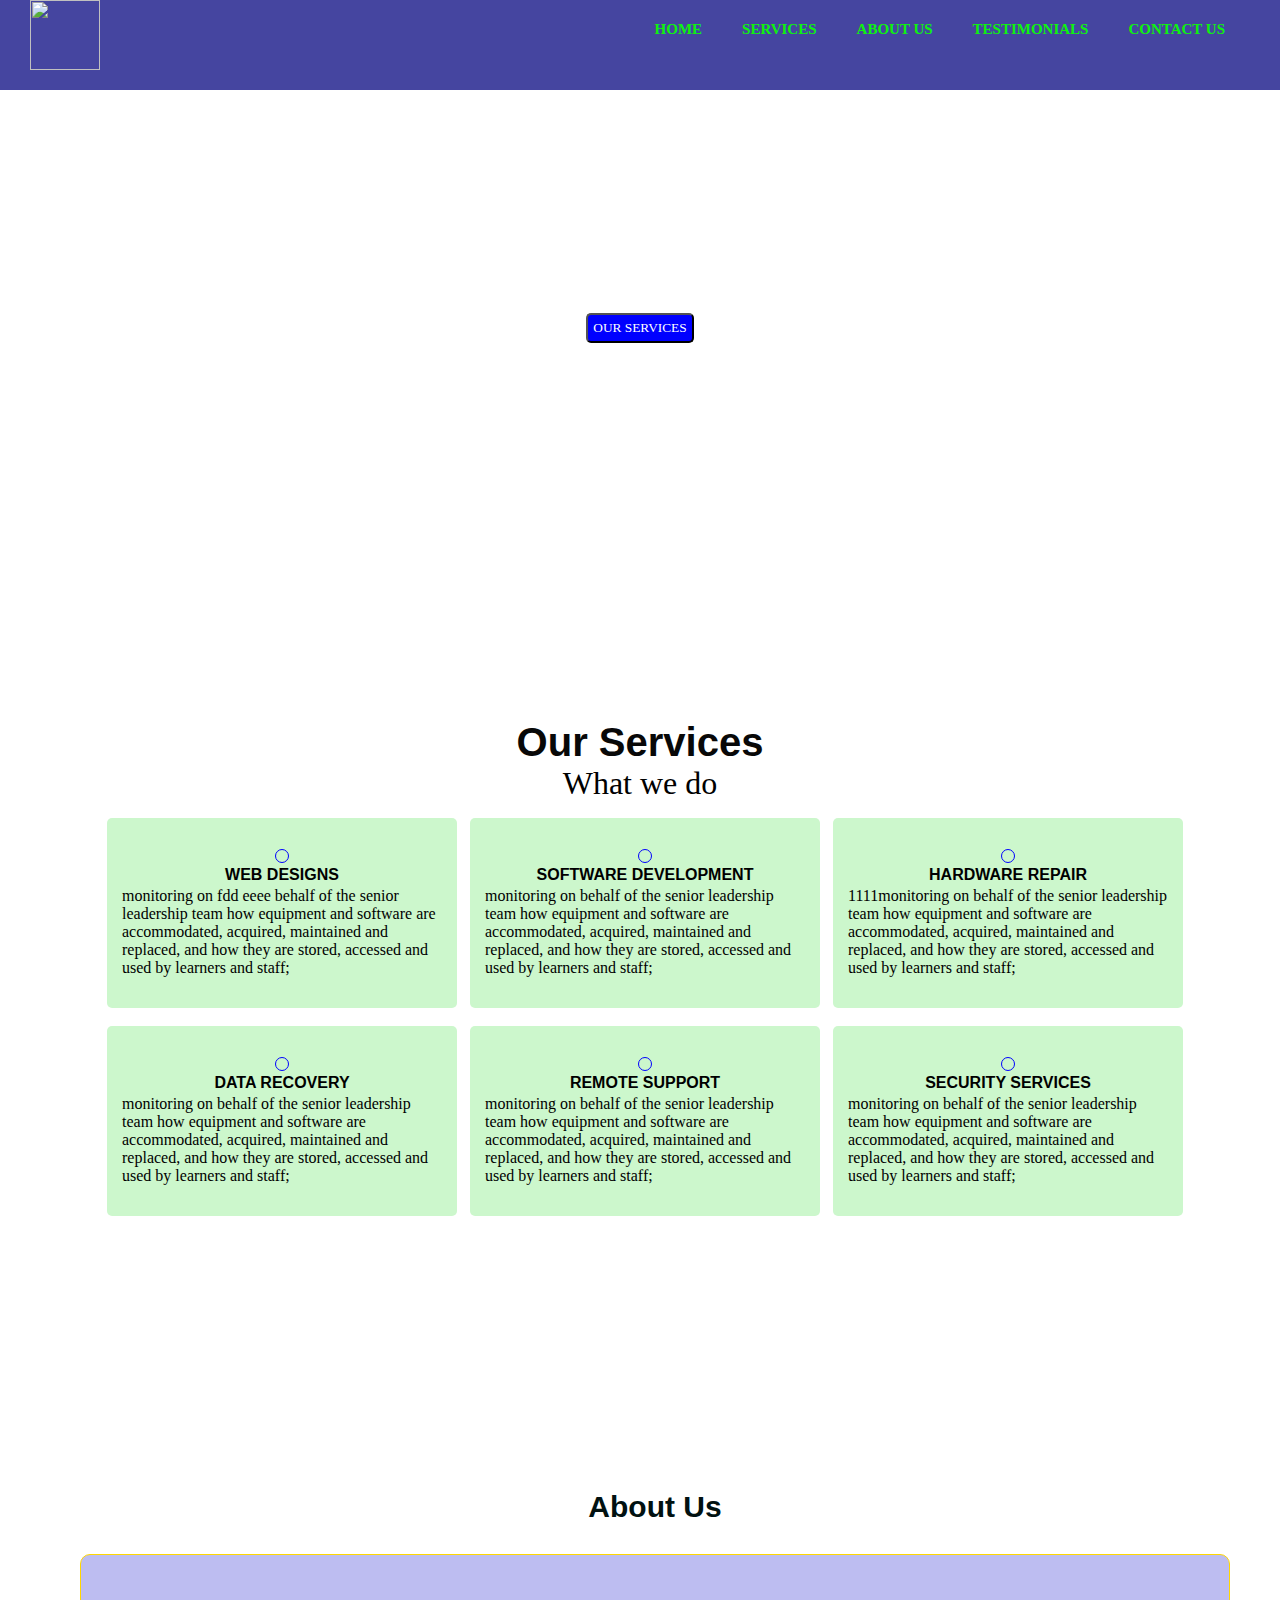
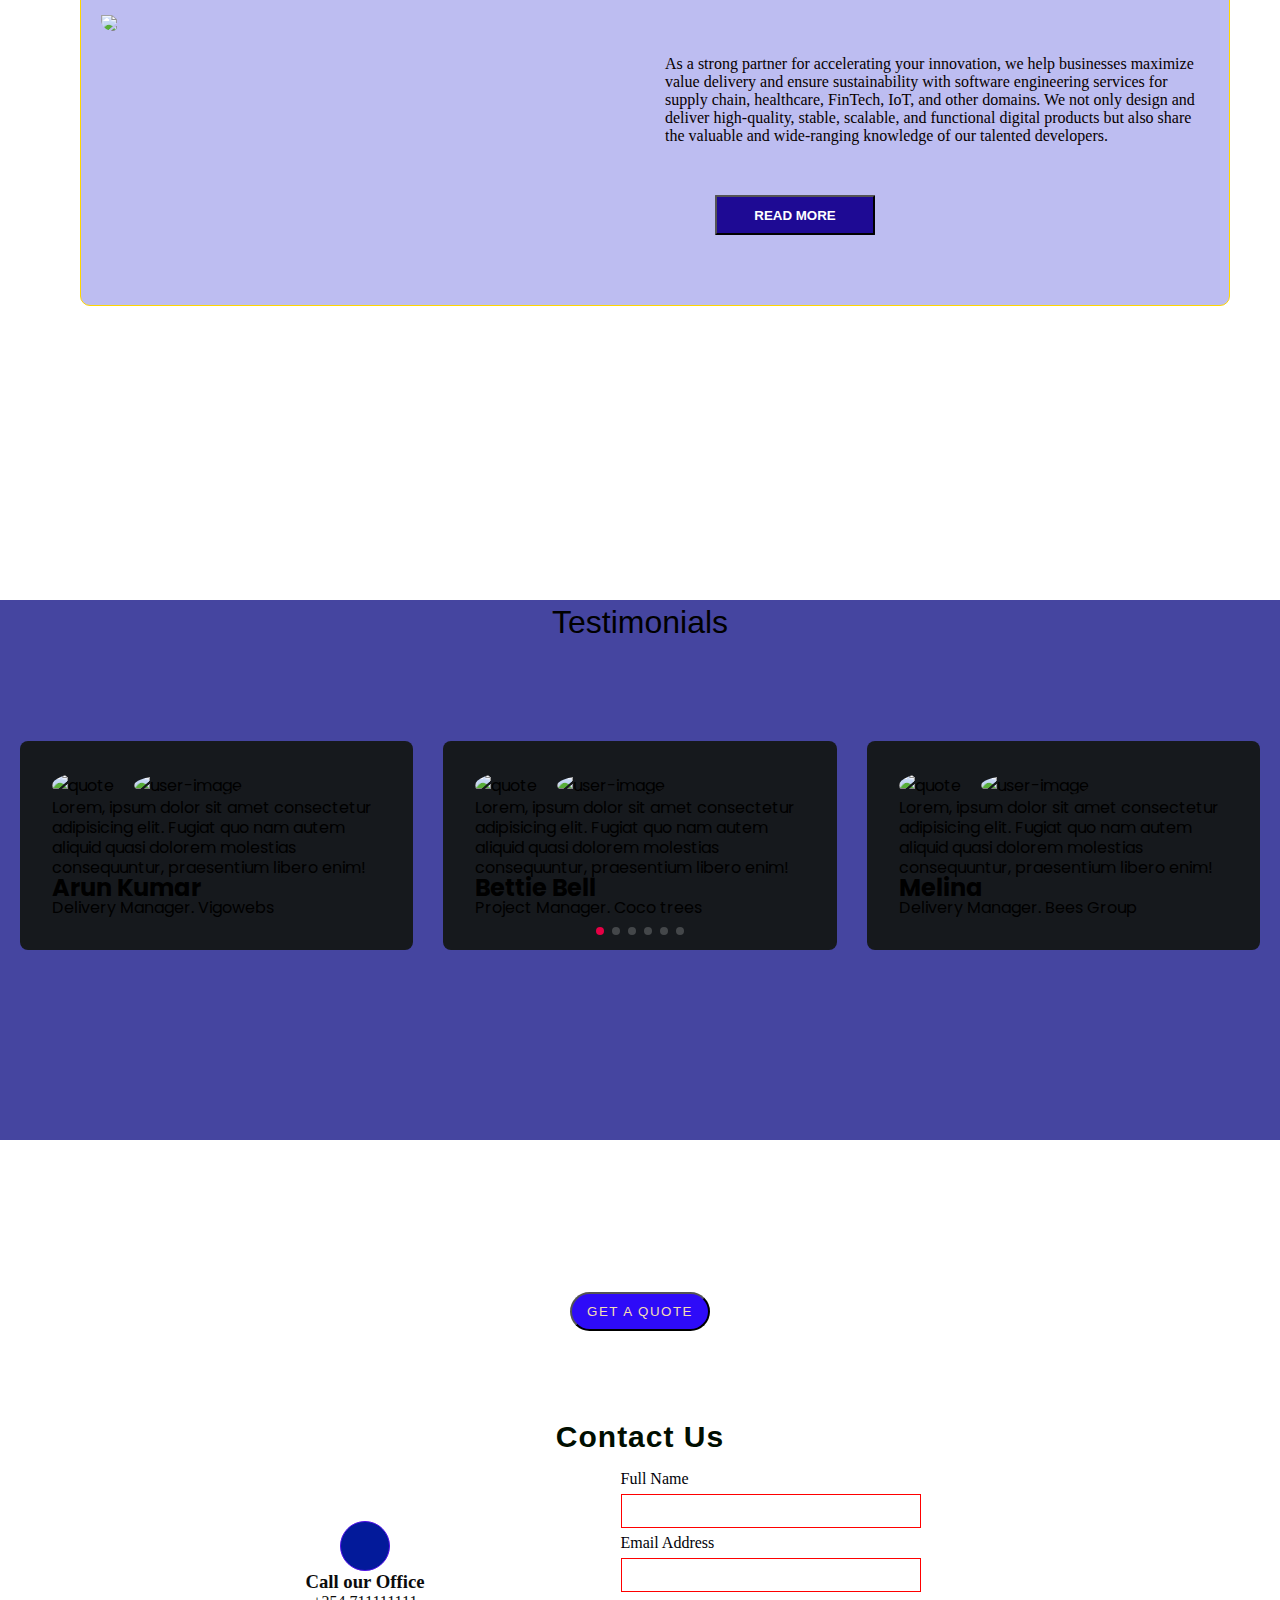
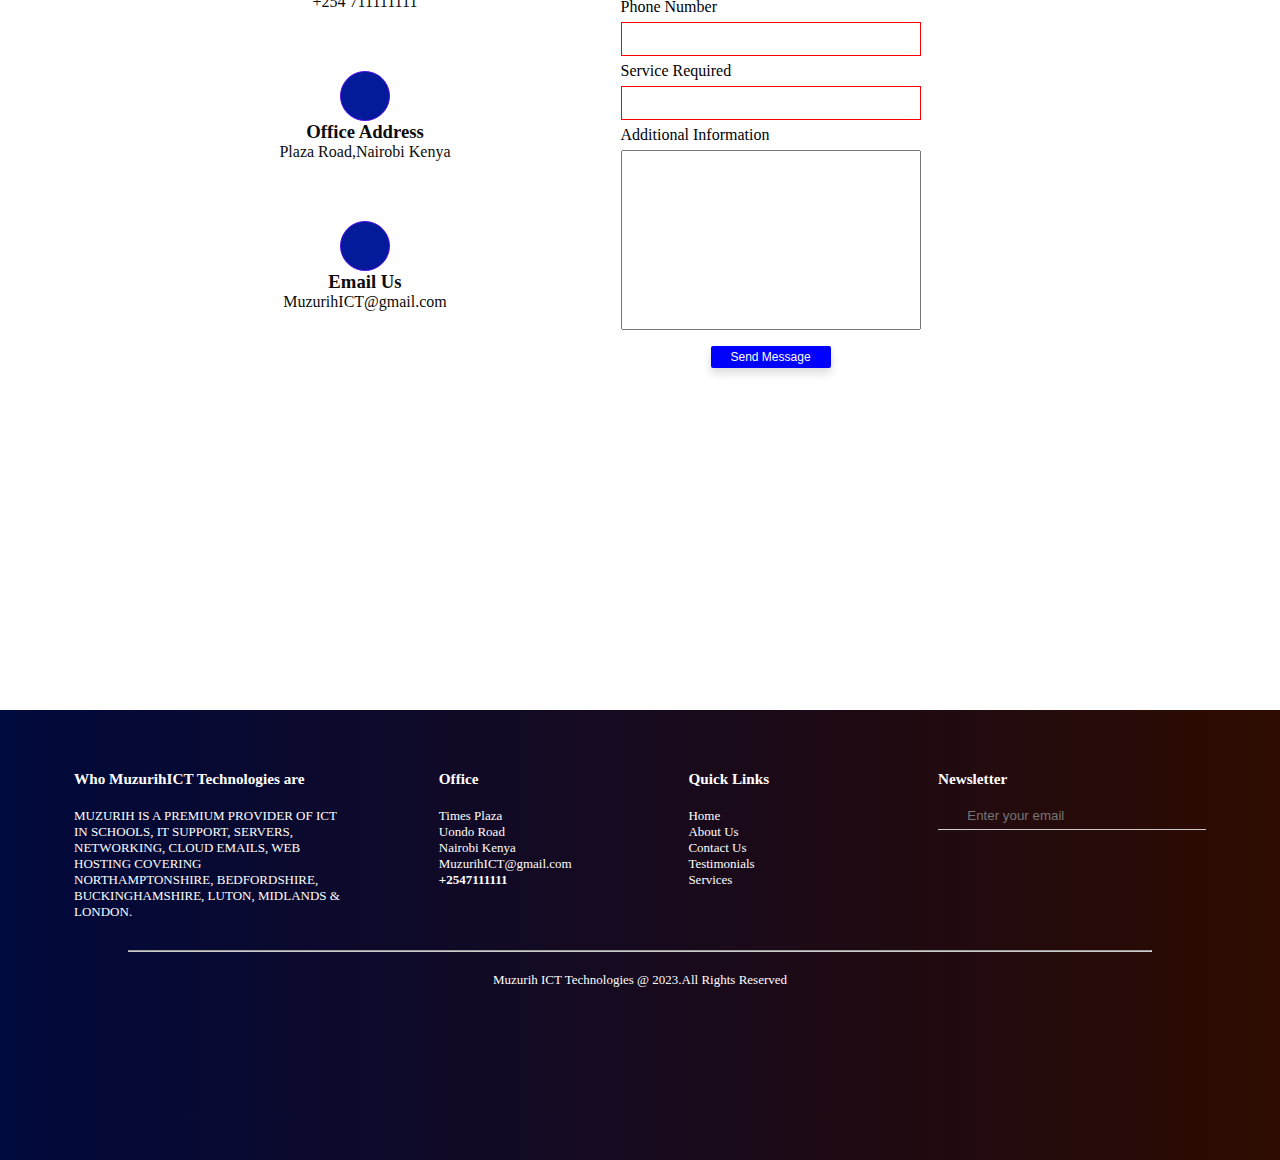
==== index.html @ 3da21f43 "This is my first commit" ====
<!DOCTYPE HTML>
<html>
<head>
    <meta charset="utf-8">
    <title>Muzurih ICT TECHNOLOGIES</title>
    <meta name="viewport" content="width=device-width, initial-scale=1">
    
<!------------Swiper CSS-->
<link
  rel="stylesheet"
  href="https://cdn.jsdelivr.net/npm/swiper@11/swiper-bundle.min.css"
/>
 <!------------Google fonts-->
 <script src="https://kit.fontawesome.com/2f65457cff.js" crossorigin="anonymous"></script>

 <!-------------Main CSS---->
<link rel="stylesheet" href="style.css" />
</head>
<body>
<header>
  <div class="nav">
<div class="logo"  id="#">
  <a href="#" class ="logo"> 
    <img src="Images/logo1.png">
  </a>
</div>
  <div class="menu-bar">
<ul class="menu-items">
<li><a href="#home">HOME</a></li>
<li><a href="#services">SERVICES</a></li>
<li><a href="#about">ABOUT US</a></li>
<li><a href="#testimonials">TESTIMONIALS</a></li>
<li><a href="#contact">CONTACT US</a></li>

</ul>
</div>
</div>
<div class="introduction">
  <h1>Muzurih <span>ICT TECHNOLOGIES</span></h1>
  <p class="intro-details">Get Solutions to all your ICT problems</p>
<a href="#" >
<button class="">OUR SERVICES</button>
</a>
</div>
</header>
<!------------Services section---------->
<section class="Our-services">
<div class="services-header">
  <h1>Our Services</h1>
  <p class="service-heading">What we do</p>
</div>
<div class="services-container">
<div class="services-card">
 <i class="fa fa-desktop"></i>
  <h2>WEB DESIGNS</h2>
   <p class="services-details"> monitoring on fdd eeee behalf of the senior leadership team how equipment and software are accommodated, acquired, maintained and replaced, and how they are stored, accessed and used by learners and staff; </p>
</div>
<div class="services-card">
  <i class="fa fa-desktop"></i>
    <h2>SOFTWARE  DEVELOPMENT</h2>
    <p class="services-details"> monitoring on behalf of the senior leadership team how equipment and software are accommodated, acquired, maintained and replaced, and how they are stored, accessed and used by learners and staff; </p>
    </div>
    <div class="services-card">
      <i class="fa fa-desktop"></i>
        <h2>HARDWARE REPAIR</h2>
        <p class="services-details"> 1111monitoring on behalf of the senior leadership team how equipment and software are accommodated, acquired, maintained and replaced, and how they are stored, accessed and used by learners and staff; </p>
        </div>
        <div class="services-card">
          <i class="fa fa-desktop"></i>
            <h2>DATA RECOVERY</h2>
            <p class="services-details"> monitoring on behalf of the senior leadership team how equipment and software are accommodated, acquired, maintained and replaced, and how they are stored, accessed and used by learners and staff; </p>
            </div>
            <div class="services-card">
              <i class="fa fa-desktop"></i>
                <h2>REMOTE SUPPORT</h2>
                <p class="services-details"> monitoring on behalf of the senior leadership team how equipment and software are accommodated, acquired, maintained and replaced, and how they are stored, accessed and used by learners and staff; </p>
                </div>
                <div class="services-card">
                  <i class="fa fa-desktop"></i>
                    <h2>SECURITY SERVICES </h2>
                    <p class="services-details"> monitoring on behalf of the senior leadership team how equipment and software are accommodated, acquired, maintained and replaced, and how they are stored, accessed and used by learners and staff; </p>
                    </div>

</div>
</section>
<!-----------About-------->
<section class="About-us section">
<h1> About Us </h1>
<div class="About-details">
<div class="left-side">
<div class="about-us image">
<img class="about-img" src="Images/ict.jpg">
</div>
</div>
<div class="right-side">
<div class="about-description">
<p class="About-information details">
  As a strong partner for accelerating your innovation, we help businesses maximize value delivery and ensure sustainability with software engineering services for supply chain, healthcare, FinTech, IoT, and other domains. We not only design and deliver high-quality, stable, scalable, and functional digital products but also share the valuable and wide-ranging knowledge of our talented developers.
 
  </p>
</div>
<button type="button" class="about-button">READ MORE</button>
</div>
</div>
</section>
<!-----------Testimonies-------->
<section id="testimonials" class="testimonials">
  <div class="testimonials-header">Testimonials
  <div class="border"></div>
</div>
<div class=" testimonial-container">
  <div class="swiper mySwiper">
    <div class="swiper-wrapper">
      <div class="swiper-slide">
        <div class="testimonial-content">
          <div>
            <img src="./asset/image/quote.png" alt="quote">
            <img src="https://randomuser.me/api/portraits/men/1.jpg" alt="user-image">
          
          <div class="testimonial-text">
            <p>Lorem, ipsum dolor sit amet consectetur adipisicing elit. Fugiat quo nam autem aliquid quasi dolorem molestias consequuntur, praesentium libero enim!</p>
            <h2>Arun Kumar</h2>
            <p>Delivery Manager. Vigowebs</p>
          </div>
        </div>
      </div>
      </div>
      <div class="swiper-slide">
        <div class="testimonial-content">
          <div>
            <img src="./asset/image/quote.png" alt="quote">
            <img src="https://randomuser.me/api/portraits/women/46.jpg" alt="user-image">
          
          <div class="testimonial-text">
            <p>Lorem, ipsum dolor sit amet consectetur adipisicing elit. Fugiat quo nam autem aliquid quasi dolorem molestias consequuntur, praesentium libero enim!</p>
            <h2>Bettie Bell</h2>
            <p>Project Manager. Coco trees</p>
          </div>
        </div>
      </div>
      </div>
      <div class="swiper-slide">
        <div class="testimonial-content">
          <div>
            <img src="./asset/image/quote.png" alt="quote">
            <img src="https://randomuser.me/api/portraits/women/33.jpg" alt="user-image">
          
          <div class="testimonial-text">
            <p>Lorem, ipsum dolor sit amet consectetur adipisicing elit. Fugiat quo nam autem aliquid quasi dolorem molestias consequuntur, praesentium libero enim!</p>
            <h2>Melina</h2>
            <p>Delivery Manager. Bees Group</p>
          </div>
        </div>
      </div>
      </div>
      <div class="swiper-slide">
        <div class="testimonial-content">
          <div>
            <img src="./asset/image/quote.png" alt="quote">
            <img src="https://randomuser.me/api/portraits/men/40.jpg" alt="user-image">
          
          <div class="testimonial-text">
            <p>Lorem, ipsum dolor sit amet consectetur adipisicing elit. Fugiat quo nam autem aliquid quasi dolorem molestias consequuntur, praesentium libero enim!</p>
            <h2>Bobby Jack</h2>
            <p>Project Associate. Bobs workshop</p>
          </div>
        </div>
      </div>
      </div>
      <div class="swiper-slide">
        <div class="testimonial-content">
          <div>
            <img src="./asset/image/quote.png" alt="quote">
            <img src="https://randomuser.me/api/portraits/men/15.jpg" alt="user-image">
          
          <div class="testimonial-text">
            <p>Lorem, ipsum dolor sit amet consectetur adipisicing elit. Fugiat quo nam autem aliquid quasi dolorem molestias consequuntur, praesentium libero enim!</p>
            <h2>Gerald Grey</h2>
            <p>Delivery Manager. Witcher Associates</p>
          </div>
        </div>
      </div>
      </div>
      <div class="swiper-slide">
        <div class="testimonial-content">
          <div>
            <img src="./asset/image/quote.png" alt="quote">
            <img src="https://randomuser.me/api/portraits/men/30.jpg" alt="user-image">
          <div class="testimonial-text">
            <p>Lorem, ipsum dolor sit amet consectetur adipisicing elit. Fugiat quo nam autem aliquid quasi dolorem molestias consequuntur, praesentium libero enim!</p>
            <h2>Oliver Twist</h2>
            <p>Delivery Manager. Snowhills Arena</p>
          </div>
        </div>
      </div>
    </div>
  </div>
  <div class="swiper-pagination"></div>
</div>
</section>

<!------Article section-------->
<article>
<div class="article-wrapper">
<h4>We are here at your service</h4>
<h1>Information Security & Compliance</h1>
<p>Quality Web Services At Affordable Prices
With our affordable Website Design packages, you'll always have peace of mind due to our efficient services. </p>
 <button class="btn">GET A QUOTE</button>
</div>
</article>
<!------CONTACT US PAGE-------->
<section  class="Contact-us">
<div class="content">
<h2>Contact Us </h2>
</div>
<div class="Contact-container">
<div class="contact-leftside">
<div class="box">
<div class="icon"><i class="fa-solid fa-phone"></i></div>
<div class="icon-text">
  <h3>Call our Office</h3>
  <p>+254 711111111</p>
</div>
</div>
<div class="box">
  <div class="icon"><i class="fa fa-map-marker" aria-hidden="true"></i></div>
  <div class="icon-text">
    <h3>Office Address</h3>
    <p>Plaza Road,Nairobi Kenya</p>
  </div>
  </div>

  <div class="box">
    <div class="icon"><i class="fa-solid fa-envelope"></i></div>
    <div class="icon-text">
      <h3>Email Us </h3>
      <p>MuzurihICT@gmail.com</p>
    </div>
    </div>
</div>

    <div class="contact-rightside">
<div class="contactForm">
<form action="#" method="get">
<div class="inputbox">
  <label for="full_name">Full Name</label>
<input type="text" id="full_name" name="full_name" required>
</div>
<div class="inputbox">
  <label for="email">Email Address</label>
  <input type="email" id="user_email"  name="user_email"  required>
  </div>
  <div class="inputbox">
    <label for="phone_number">Phone Number</label>
    <input type="number" id="phone_number" name="phone_number"  required>
    </div>
  <div class="inputbox">
    <label for="subject">Service Required</label>
    <input type="text" id="subject" name="subject" required>
    </div>
    <div class="inputbox">
      <label for="textarea">Additional Information</label>
  <div>
<textarea ></textarea>
</div>
    </div>

    <div class="submit-subtitle">
<button type="submit" class ="my-form__button">Send Message</button>
</div>
</form>
</div>
    </div>
</div>
</section>

<!------------Footer Section-->
<section class="footer">
<div class="row">
<div class="column">
<h3>Who MuzurihICT Technologies are</h3>
<p>MUZURIH IS A PREMIUM PROVIDER OF ICT IN SCHOOLS, IT SUPPORT, SERVERS, NETWORKING, CLOUD EMAILS, WEB HOSTING COVERING NORTHAMPTONSHIRE, BEDFORDSHIRE, BUCKINGHAMSHIRE, LUTON, MIDLANDS & LONDON.</p>
</div>
<div class="column">
<h3>Office</h3>
<p>Times Plaza</p>
<p>Uondo Road</p>
<p>Nairobi Kenya</p>  
<p class="email-id">MuzurihICT@gmail.com</p> 
<h4>+2547111111</h4>
</div>
<div class="column">
<h3>Quick Links</h3>
<ul class="footer_links">
<li><a href="">Home</a></li>
<li><a href="">About Us</a></li>
<li><a href="">Contact Us</a></li>
<li><a href="">Testimonials</a></li>
<li><a href="">Services</a></li>
</ul>
</div>
<div class="column">
<h3>Newsletter</h3>

<form class="form-action"  >
  <i class="fa-solid fa-envelope"></i>
  <input type="email" name="email" placeholder="Enter your email">
<button type="submit"><i class="fa fa-long-arrow-right" aria-hidden="true"></i></button>
</form>
<div class="social-icons">
  <i class="fa fa-facebook" aria-hidden="true"></i>
  <i class="fa fa-instagram" aria-hidden="true"></i>
  <i class="fa fa-whatsapp" aria-hidden="true"></i>
  <i class="fa fa-twitter" aria-hidden="true"></i>
</div>
</div>
</div>
<hr>
<p class="copyright">Muzurih ICT Technologies @ 2023.All Rights Reserved</p>
</section>
</div>
 

    <!--------------Swiper JS-->
    <script src="https://cdn.jsdelivr.net/npm/swiper@11/swiper-bundle.min.js"></script>
    
    <!-------------Main Js---->
    <script src="main.js"></script>
</body>
</html>
---- style.css ----
@import url('https://fonts.googleapis.com/css2?family=Poppins:wght@400;500;600&display=swap');

:root{
  --background-color: white;
}
*{
    margin: 0;
    padding: 0;
    box-sizing: border-box;
    list-style: none;
    text-decoration: none;
}
html{
  scroll-behavior: smooth;
}
.nav{
display:flex;
flex-direction:row;
justify-content: space-between;
width: 100%;
height: 10vh;
transition: 0.5s ease;
background-color: #4545a0;
position: fixed;
}
header{
  background-image: url(Images/peakpx.jpg);
  background-size: cover;
  background-position: center;
  height: 80vh;
  width: 100%;
}

.logo img{
    height: 70px;
    width: 70px;
    margin-left: 30px;
    font-size: larger;
    cursor: pointer;
}
.nav .menu-bar .menu-items{
display: flex;
flex-direction: row;
justify-content: center;
align-items: center;
gap: 10px;
padding-right: 40px;
width: 100%;
  
}
.nav .menu-bar .menu-items li{
  margin: 20px 15px;
}
.nav .menu-bar .menu-items li a{
  color: rgb(14, 243, 14);
  font-size: 15px;
  font-weight: bold;
}
.nav .menu-bar .menu-items li a:hover{
  color: rgb(48, 2, 255);
  width: 100%;
  transition: 0.3s;
}
ul li ul.dropdown li{
  display: block;
   background-color: #0400fa;
   background: transparent;
   transform: 0.5s ease;
}
.introduction{
   display: flex;
   flex-direction:column;
   align-content: center;
   justify-content: center;
   padding-top: 200px;
   color: white;
   text-align: center;
   letter-spacing: 1px;  
}
.introduction h1{
font-size: 3rem;
}
.introduction p{
padding: 20px;
}
.introduction button{
  padding: 5px;
  border-radius: 5px;
  color: rgb(255, 255, 255);
  background-color: blue;
  font-family: 'Times New Roman', Times, serif;
}


/*-------SERVICES-----*/
.Our-services{
height: 80vh; 
width: 100%; 
padding: 0;
margin: 0;
background-color:var(--background-color);
}
.services-header{
  display: flex;
  flex-direction: column;
  justify-content: center;
  align-items: center;
  }
.Our-services h1{
  color: rgb(8, 8, 8);
  font-size:2.5rem;
  font-family: 'Franklin Gothic Medium', 'Arial Narrow', Arial, sans-serif;
}
.service-heading{
  font-size: 2rem;
  }
.services-container{
display: grid;
height: 100vh;
width: 100vw;
grid-template-rows: repeat(2, 200px);
grid-template-columns: repeat(3, minmax(150px, 360px));
column-gap: 3px;
row-gap:8px;
padding: 6px;
justify-content: center;
}
.services-card {
display: flex;
flex-direction: column;
justify-content: center;
align-items: center;
height: 190px;
width: 350px;
margin: 10px;
padding: 15px;
border-radius: 5px;
background-color: rgb(204, 247, 204);
transition: all ease 1s;
}
.services-card h2{
    padding: 3px;
    font-size: 16px;
    font-family: Arial, Helvetica, sans-serif; 
}
.services-card:hover{
  border: 1px solid rgb(252, 255, 252);
  box-shadow: 1px 1px 4px;
  background: linear-gradient(to right , blue, orange);
  transform: translateY(-6px);

}
.services-card i {
  color: #031A9A;
  border: 1px solid blue;
  border-radius: 50px;
  padding: 6px;
}
/*------------------------------ABOUT US----------------*/
.About-us{
  margin: 20px;
  padding-left: 30px;
  color: rgb(1, 17, 17);
  height: 80vh;
  }
  .About-us h1{
padding-bottom: 30px;
font-family: 'Franklin Gothic Medium', 'Arial Narrow', Arial, sans-serif;
  }


.About-details{
  border: 1px solid gold;
  border-radius: 10px;
  padding: 20px;
  background-color:rgb(189, 189, 241) ;
animation: fadeInUp;
animation-duration: 1s;
animation-delay: 0s;
}
@keyframes fadeInUp {
  from {
    opacity:0;
    transform:translateY(20%);
  }
   to {
    opacity: 1;
    transform:translateY(0);
   }
}
.About-us h1{
 text-align: center;
 font-size: 30px;
 padding-top: 30px;
}
.About-details{
    display: grid;
    grid-template-columns: 1fr 1fr;
    column-gap: 20px;
    margin-left: 30px;
    margin-right: 30px;
}
.About-information {
margin-top: 80px;
color: rgb(7, 0, 0);

}

.about-img{
    padding-top: 40px;
    border-radius: 20px 20px 30px 80px;
    width: 500px;
}
.about-button{
    margin: 50px;
    font-weight: bold;
    height: 40px;
    width: 160px;
    color: white;
    background-color: rgb(30, 10, 148);
    border-radius: 1px;
    outline: none;
}
.about-button:hover{
    background-color: rgb(8, 8, 8);
    cursor: pointer;
    transition-delay: 0s;  
    transition-duration: 1s;
}
.button:focus{
    background-color: aliceblue;
    outline-color: transparent;
    outline-style:solid;
    box-shadow: 0 0 0 4px #5a01a7;
}
/*-------TESTIMONIALS--------*/
.testimonials{
background-color: rgb(248, 248, 158);
height:100vh;
font-family: "Poppins" , sans-serif;
}

.client-intro{
display: flex;
flex-direction: row;
font-weight: bold;
align-items: center;
justify-content: center;
color: rgb(1, 7, 7);
margin-left: 50px;
padding-top: 50px;
}

/*---------------------Testonial section---------*/
.testimonials{
width: 100%;
height: 60vh;
background-color: #4545a0;
}
.testimonials-header{
  display: flex;
  align-items: center;
  justify-content: center;
  padding: 4px;
  font-size: 2rem;
  font-family: 'Franklin Gothic Medium', 'Arial Narrow', Arial, sans-serif;
}
.border{

}


.testimonial-container {
  display: flex;
  padding-left: 1.25rem;
  padding-right: 1.25rem;
  padding-top: 6rem;
  padding-bottom: 6rem;
  flex-wrap: wrap;
  border-top-width: 2px;
  border-color: #16191d;
}
.swiper {
  width: 100%;
  height: 100%;
}
.swiper-slide {
  display: flex;
  justify-content: center;
  align-items: center;
}
.testimonial-content {
  display: flex;
  padding: 2rem;
  flex-direction: column;
  border-radius: 0.5rem;
  background: #16191d;
}
.swiper-slide img {
  margin-right: 1rem;
  border-radius: 50%;
  width: 2.5rem;
}
.testimonial-text {
  flex-grow: 1;
  font-size: 1rem;
  line-height: 1.25rem;
}
.swiper .swiper-pagination .swiper-pagination-bullet {
  background-color: #fff;
}
.swiper .swiper-pagination .swiper-pagination-bullet-active {
  background-color: #e60045;
}


/*---------------------Article---------*/
.article-wrapper{
height: 30vh;
width: 100%;
background-image: url(Images/img1.jpg);
background-size: cover;
display: flex;
flex-direction: column;
justify-content: center;
align-items: center;
color: white;
}
.article-wrapper .btn{
  background-color: #2e0bf8;
  color: wheat;
  border-radius: 20px;
  width: 140px;
  margin: 10px;
  padding: 10px;
  letter-spacing: 1.5px;
}
.article-wrapper .btn:hover{
  cursor: pointer;
  color: green;
  font-weight: bold;
  background-color: #0d0d0e;
  opacity: 1;
}
/*-----CONTACT US---------------------*/
.Contact-us{
background-image: url(Images/peak8.jpg);
background-attachment: fixed;
background-position:center;
height: 100vh;
width: 100%;
color: #0c0c0c;
}
.content{
  display: flex;
 flex-direction: column;
  align-items: center;
  justify-content: center;
  font-family: 'Trebuchet MS', 'Lucida Sans Unicode', 'Lucida Grande', 'Lucida Sans', Arial, sans-serif;
}
.content h2{
  color: rgb(0, 14, 0);
  margin-top: 10px;
  margin-bottom: 10px;
  font-weight: bold;
  letter-spacing: 1px;
  font-size: 30px;
}
.Contact-container{
  display: flex;
  gap: 50px;
  align-items: center;
  justify-content: center;
}
.contact-leftside{
display: flex;
flex-direction: column;
gap: 20px;


}
.contact-leftside .box {
display: flex;
flex-direction: column;
align-items: center;
justify-content: center;
padding: 20px;
text-align: center;
}
.box .icon-text{
display: flex;
flex-direction: column;
justify-content: center;
align-items: center;

}
.box .icon{
 border: 1px solid rgb(81, 16, 233);
 height: 50px;
 width: 50px;
 padding: 20px;
 border-radius: 50px;
 display: flex;
 align-items: center;
 justify-content: center;
 color: white;
 font-size: 30px;
 background-color: #031A9A;
}

.contact-rightside{
width: 500px;
display: flex;
align-items: center;
justify-content: center;
}
.contactForm form h2{
font-size: 25px;
color: rgb(10, 9, 9);
margin-left: 40px;
}
.contactForm .inputbox{
display: flex;
flex-direction: column;
}
.contactForm .inputbox label{
color: #000107;
padding:6px 0px;
}
.contactForm  .inputbox input{
 padding: 16px;
 width: 300px;
 height: 30px;
}
.contactForm .inputbox textarea{
width:300px;
height: 180px;
color: #0d0d0e;
resize: none;
}

input:invalid
{
border: 1px solid red;
}

.submit-subtitle{
display: flex;
justify-content: center;
align-content: center;

}
.my-form__button {
    background-color:blue;
    color: white;
    border: none;
    display: flex;
    justify-content: center;
    align-items: center;
    margin-top: 12px;
    outline: none;
    font-size: 12px;
    text-decoration: none;
    cursor: pointer;
    font-weight: 200;
    width: 40%;
    padding:4px;
    border-radius: 2px;
    box-shadow: 0 5px 10px rgba(0, 0, 0, .15);
    transition: all .3s ease;
    -webkit-transition: all .3s ease;
}
.my-form__button:hover{
  color: rgb(13, 248, 13);
  background-color:white;
  cursor: pointer;
}
/*-------------footer------------*/
.footer{
background: linear-gradient(to right, #00093c, #2d0b00);
position: absolute;
height: 50vh;
width: 100%;
color: white;
padding: 50px 0 20px;
font-size: 13px;
}
.row{
width: 90%;
margin: auto;
display: flex;
flex-wrap: wrap;
align-items: flex-start;
justify-content: space-between;
}
.column{
flex-basis: 25% ;
padding: 10px;
}
.column:nth-child(2), .column:nth-child(3){
flex-basis: 15%;
}
.column h3{
width: fit-content;
margin-bottom: 20px;
position: relative;
}
.footer_links {
list-style: none;
margin-bottom: 10px;
}
.footer_links li a{
  text-decoration: none;
  color: white;
}
.footer_links li a:hover{
transform:translateY(-20px);
}
.column .form-action{
padding-bottom: 6px;
display: flex;
align-items: center;
justify-content: center;
border-bottom: 1px solid #ccc;
margin-bottom: 50px;
}
 form .fa-solid{
  font-size: 28px;
  margin-right: 5px;
 }
 form input{
  width: 80%;
  background: transparent;
  color: white;
  border: 0;
  outline: none;
 }
 form button{
background: transparent;
border: 0;
outline: none;
cursor: pointer;
 }
 form button .fa{
font-size: 20px;
color: #ccc;
 }
 .social-icons .fa{
width: 40px;
height: 40px;
border-radius: 50px;
text-align: center;
line-height: 40px;
font-size: 20px;
color: #000;
background: #fff;
margin-right: 10px;
cursor: pointer;
 }
 .social-icons .fa:hover{
background-color: green;
animation: slideUp;
animation-duration: 1s;
animation-timing-function: ease-in;

}
  @keyframes slideUp {
    from{
      transform:translateY(0);
    }
    to{
      transform:translateY(-20px);
    }
 }
  hr{
    width: 80%;
    border-bottom: 1px solid #ccc;
    margin: 20px auto;
  }
  .copyright{
    text-align: center;
  }

/*------------RESPONSIVE DESIGN-------*/

 

  @media  (max-width:700px) {

    /*------------Services section----------*

    .nav #logo img {
display: flex;
flex-direction: column;
justify-content: center;
align-items: center;
    }

    .menu-items a{
      display: none;


    }

.services-container {
display: grid;
grid-template-columns: repeat(2 , 1fr);
grid-template-rows: repeat(3 , 1fr);
height: 150vh;


}
.services-card{
    display: flex;
    flex-direction: column;
    justify-content: center;
    align-items: center;
    border:1px solid gray;
    border-radius: 10px;
    }


 /*------------About Us section----------

    .about-img{
      height: 200px;
    }


.about-details{
  display: flex;
  flex-direction: column;
  height: 100vh;
  font-size: 12px;
  padding: 0;
  margin-top: 0;
}

.About-us h1{
  text-align: center;
  font-size: 15px;
  margin-bottom: 2px;
 }
 .about-details .right-side{
  padding: 30px;

}

.button{
 padding: 2px;
  margin: 10px;
  height: 30px;
  font-size: 10px;
  width: 90px;
  color: white;
  background-color: rgb(30, 10, 148);
  border-radius: 15px;
  outline: none;
}

/*--------contact-------*/


}



/*-------------footer----*
.footer{
 display: grid;
  height: 150vh;
}
.column{
  flex-basis: 100%;
}
.column:nth-child(2),.column:nth-child(3) {
  flex-basis: 100%;
}
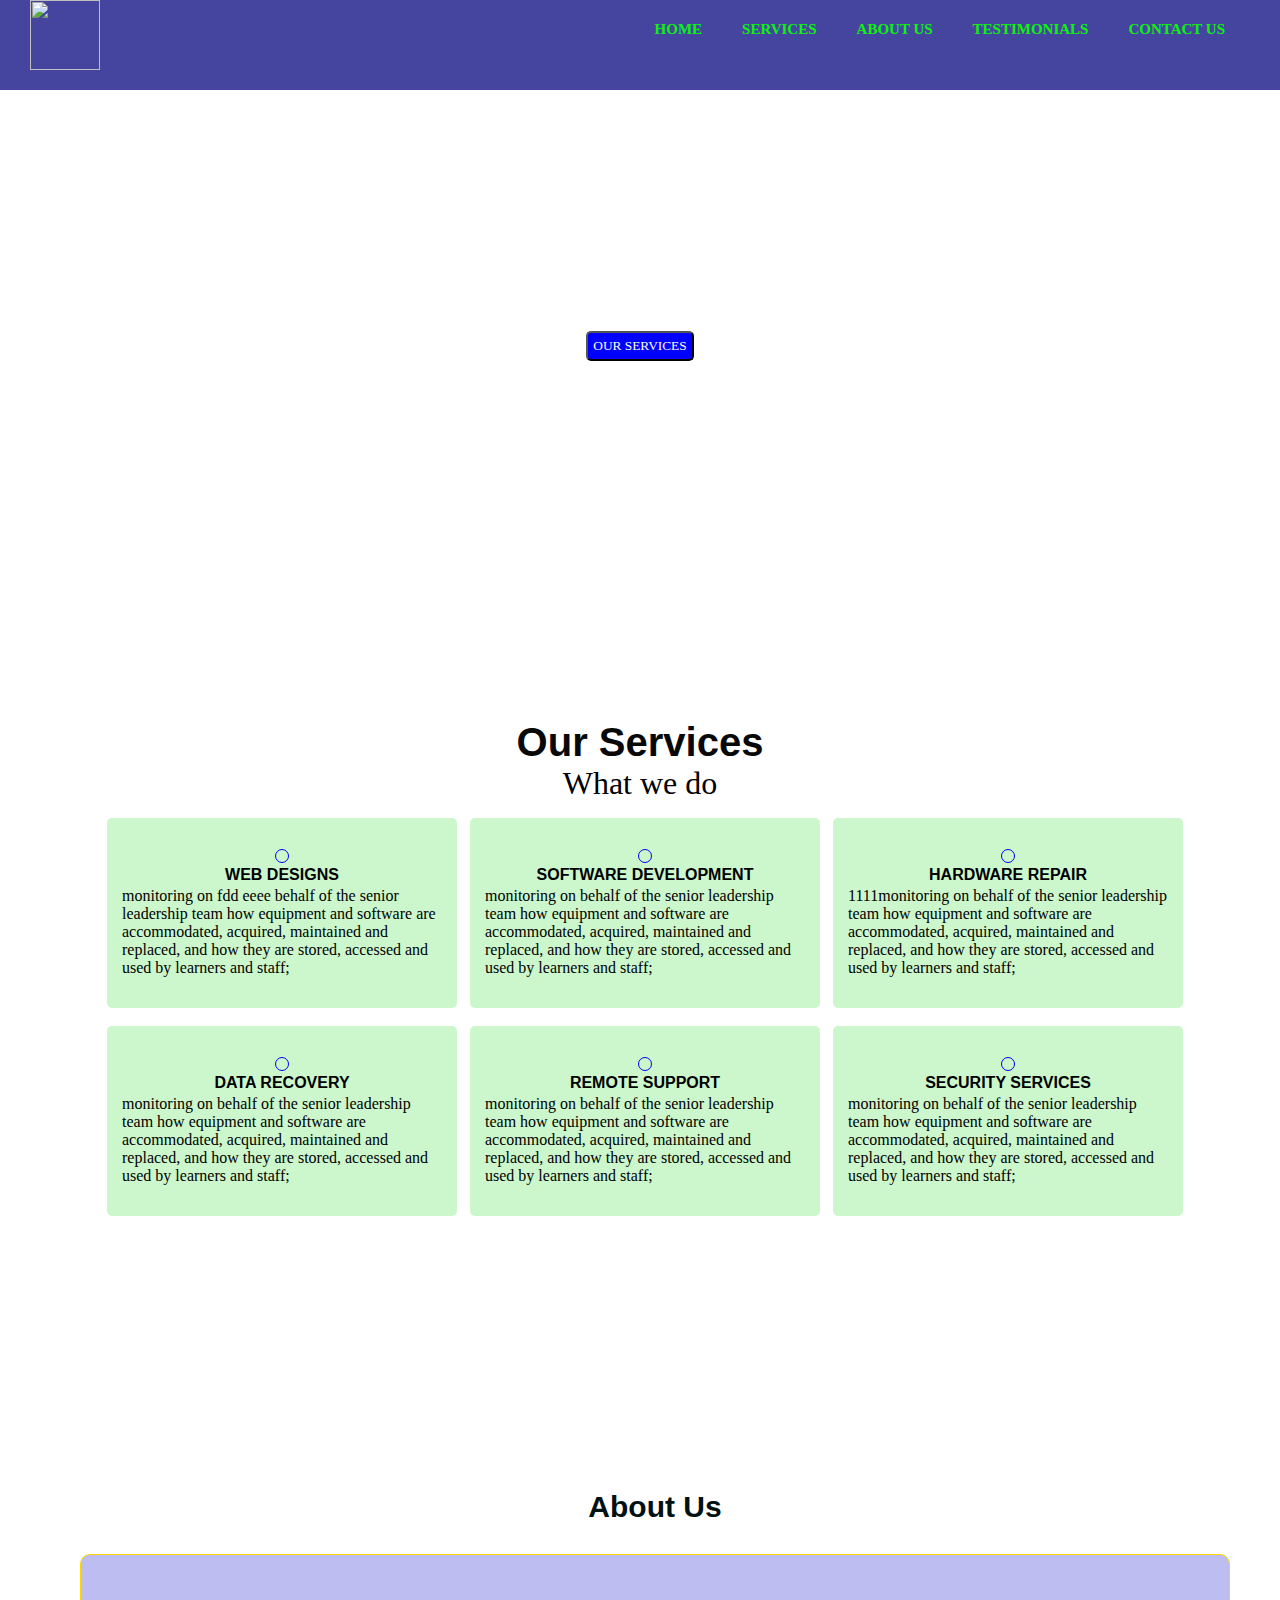
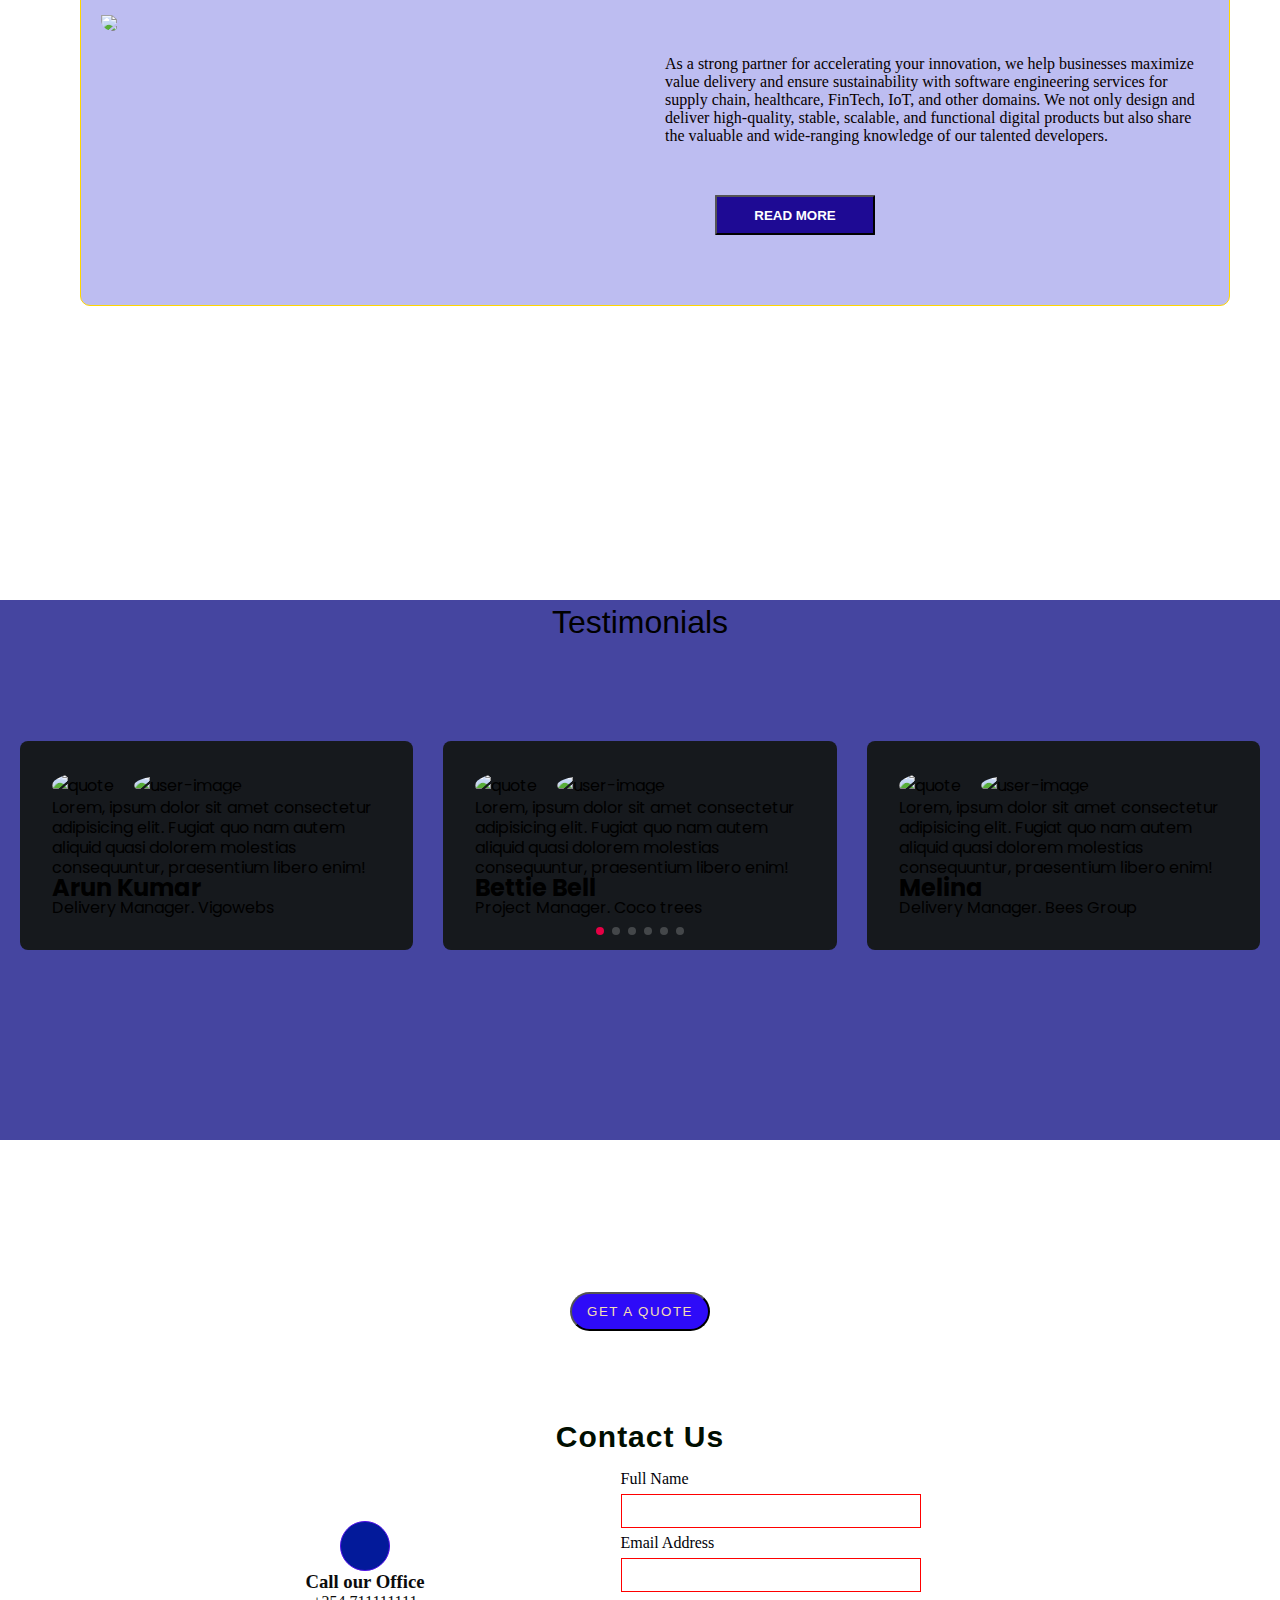
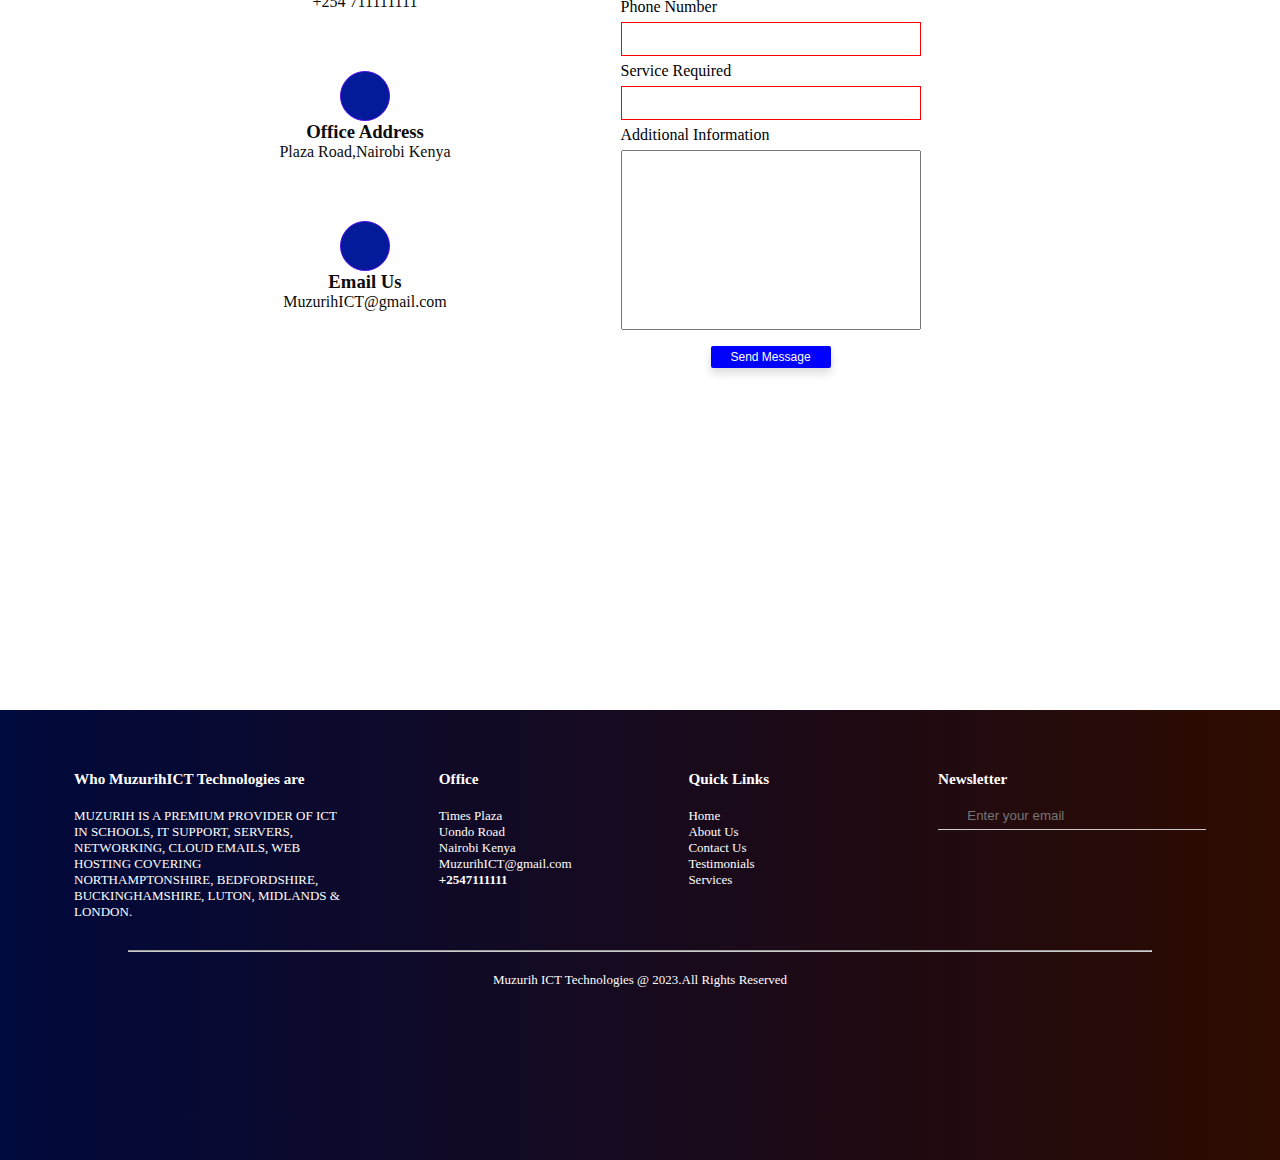
==== commit 067088e0: "I made  some changes at the header section" ====
--- a/index.html
+++ b/index.html
@@ -6,41 +6,36 @@
     <meta name="viewport" content="width=device-width, initial-scale=1">
     
 <!------------Swiper CSS-->
-<link
-  rel="stylesheet"
-  href="https://cdn.jsdelivr.net/npm/swiper@11/swiper-bundle.min.css"
-/>
+<link rel="stylesheet" href="https://cdn.jsdelivr.net/npm/swiper@11/swiper-bundle.min.css"/>
  <!------------Google fonts-->
  <script src="https://kit.fontawesome.com/2f65457cff.js" crossorigin="anonymous"></script>
 
  <!-------------Main CSS---->
-<link rel="stylesheet" href="style.css" />
+<link rel="stylesheet" href="style.css"/>
 </head>
 <body>
 <header>
+  
   <div class="nav">
-<div class="logo"  id="#">
-  <a href="#" class ="logo"> 
-    <img src="Images/logo1.png">
-  </a>
-</div>
-  <div class="menu-bar">
+<div class="logo">
+  <img src="Images/logo1.png">
+  </div>
+
+<div class="menu-bar">
 <ul class="menu-items">
 <li><a href="#home">HOME</a></li>
 <li><a href="#services">SERVICES</a></li>
 <li><a href="#about">ABOUT US</a></li>
 <li><a href="#testimonials">TESTIMONIALS</a></li>
 <li><a href="#contact">CONTACT US</a></li>
-
 </ul>
 </div>
 </div>
+-->
 <div class="introduction">
   <h1>Muzurih <span>ICT TECHNOLOGIES</span></h1>
   <p class="intro-details">Get Solutions to all your ICT problems</p>
-<a href="#" >
-<button class="">OUR SERVICES</button>
-</a>
+<a href="#" ><button class="  ">OUR SERVICES</button></a>
 </div>
 </header>
 <!------------Services section---------->
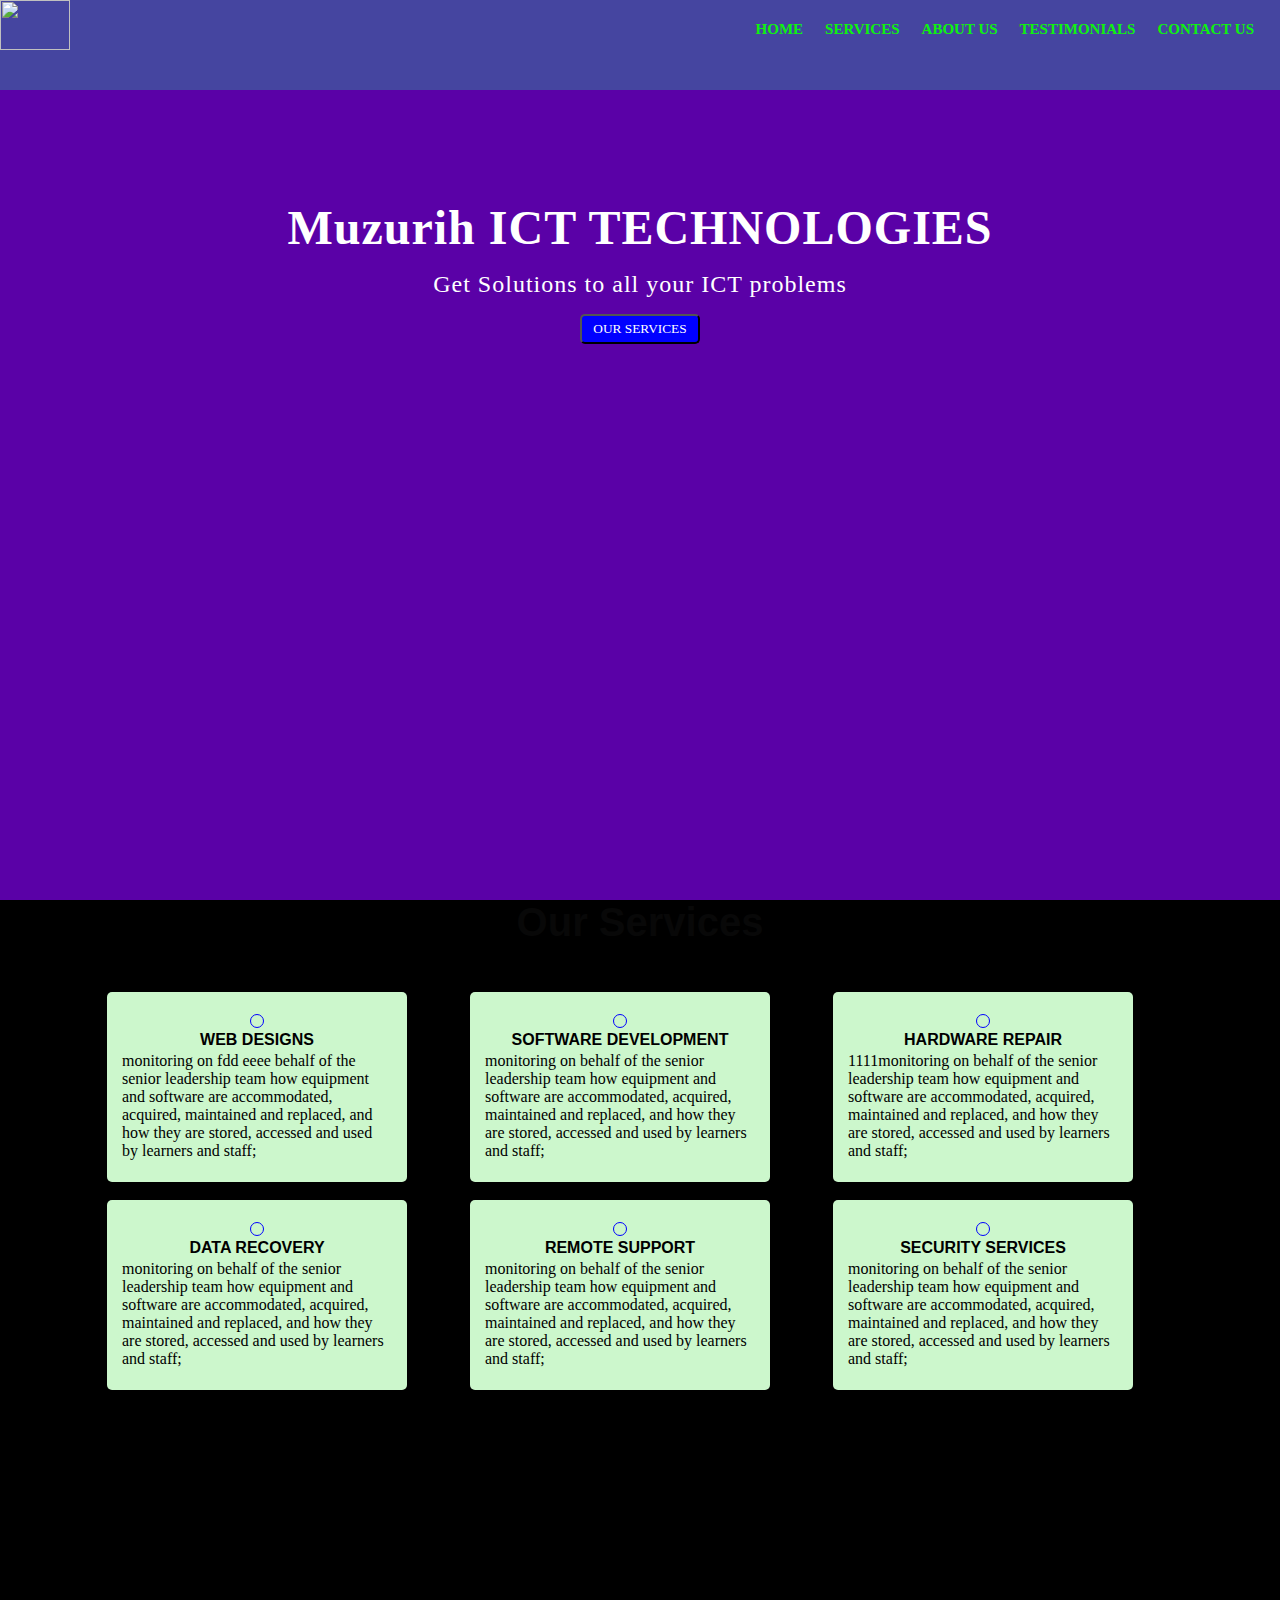
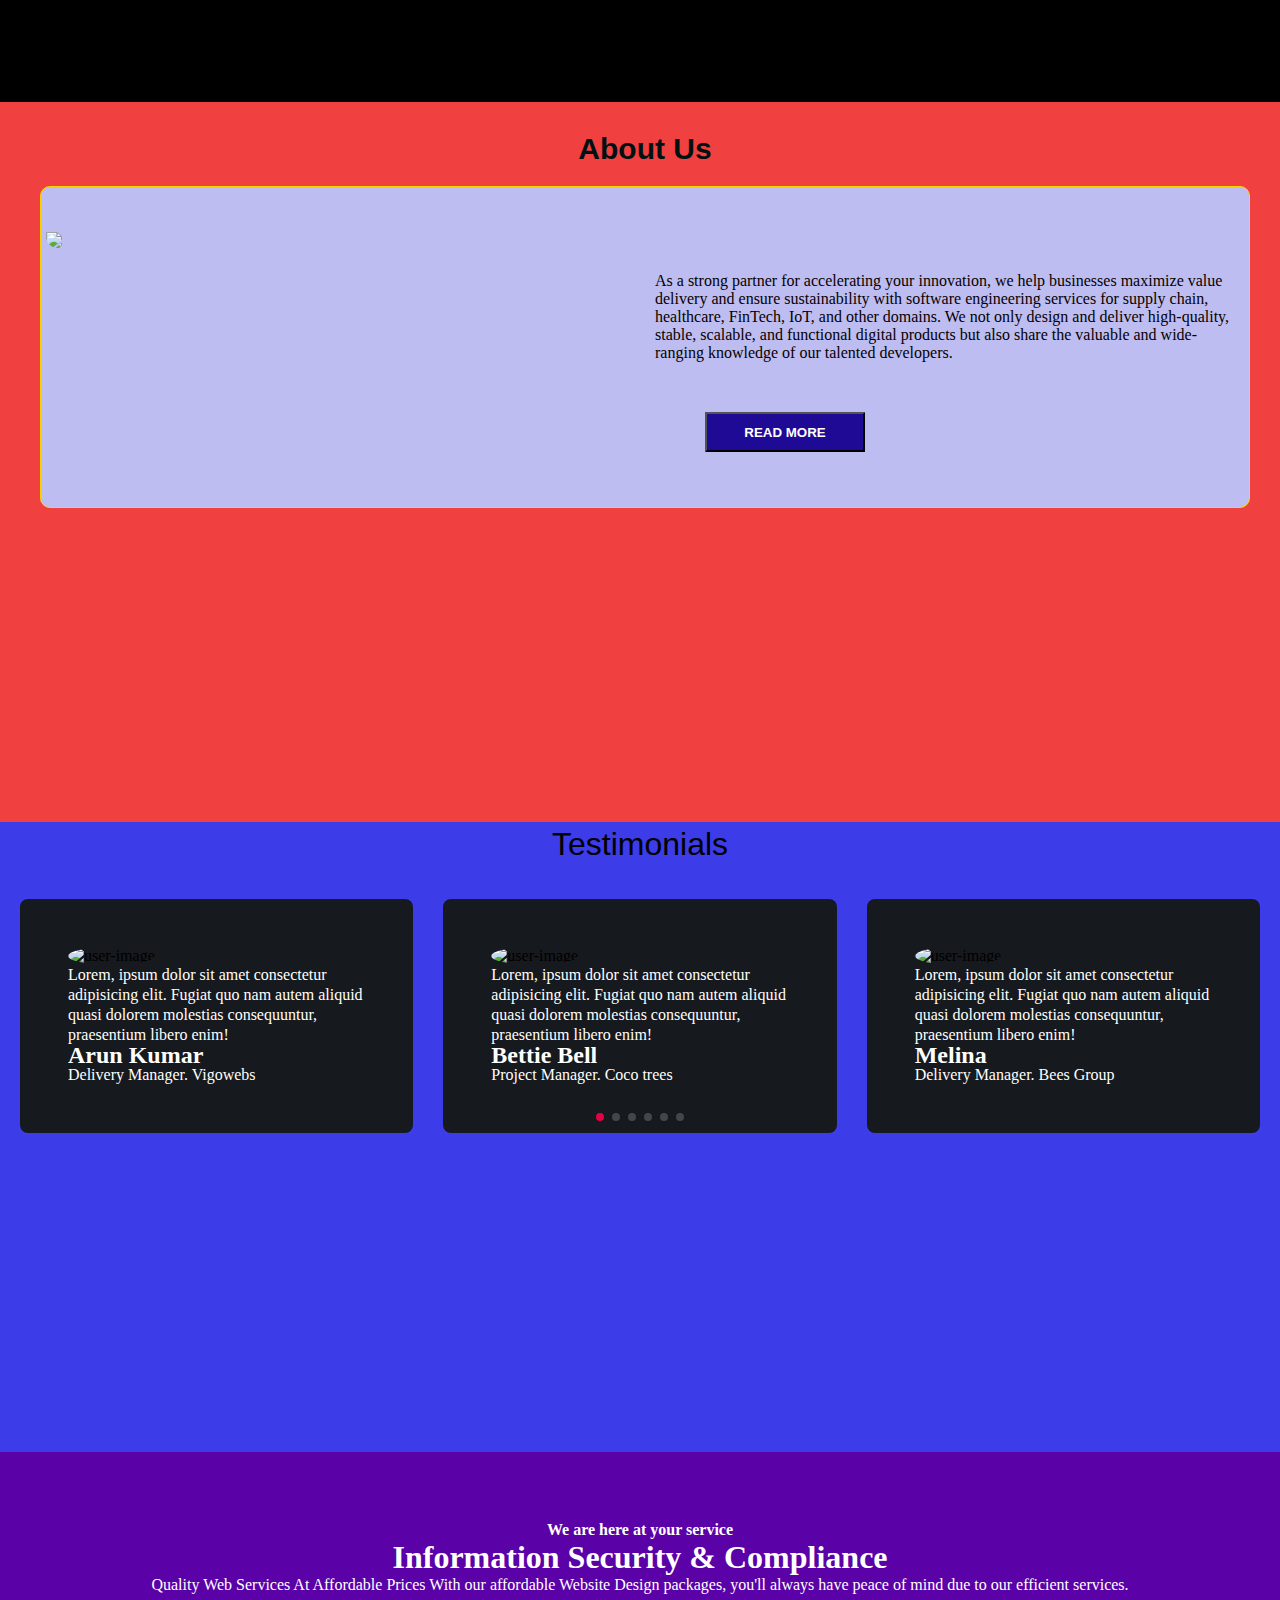
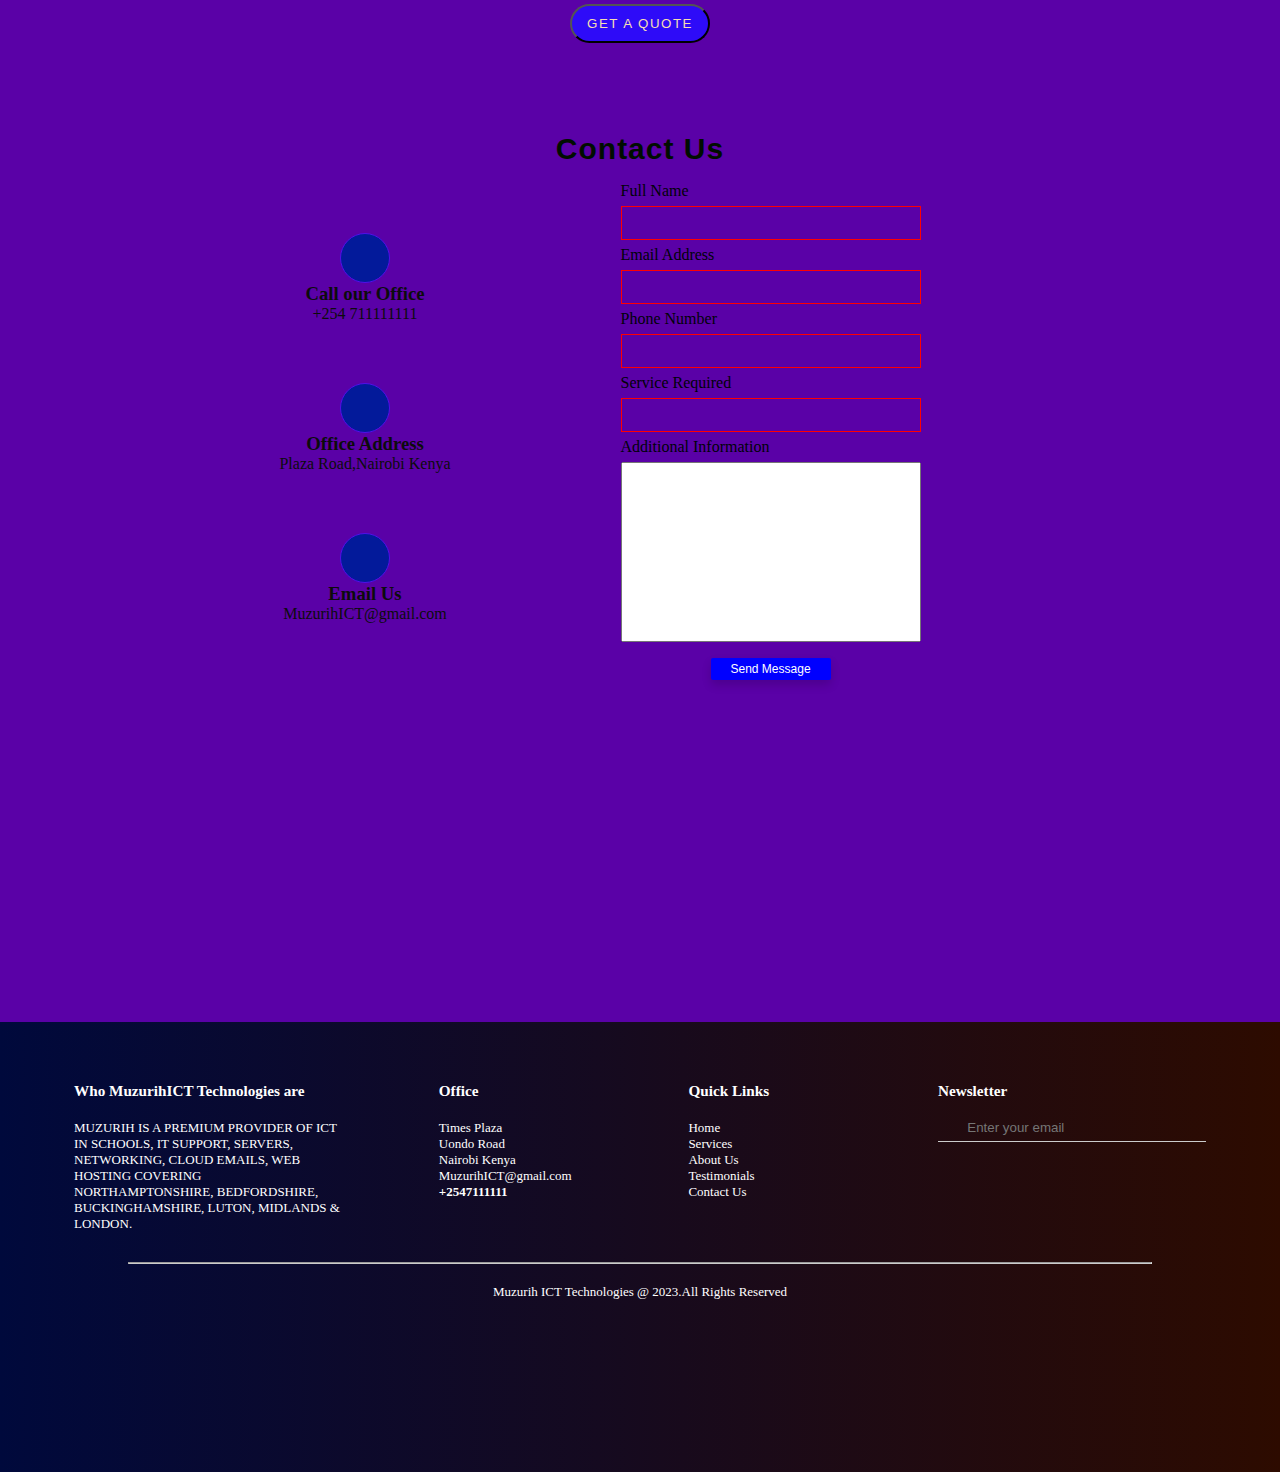
==== commit af095b87: "Added a Toggle button for devices below 768px" ====
--- a/index.html
+++ b/index.html
@@ -14,32 +14,32 @@
 <link rel="stylesheet" href="style.css"/>
 </head>
 <body>
-<header>
-  
-  <div class="nav">
-<div class="logo">
+<header id="Home">
+  <div class="nav" id="nav">
+<a href="#Home" class="logo">
   <img src="Images/logo1.png">
-  </div>
-
+  </a>
 <div class="menu-bar">
 <ul class="menu-items">
-<li><a href="#home">HOME</a></li>
-<li><a href="#services">SERVICES</a></li>
-<li><a href="#about">ABOUT US</a></li>
+<li><a href="#Home">HOME</a></li>
+<li><a href="#our-services">SERVICES</a></li>
+<li><a href="#about-us">ABOUT US</a></li>
 <li><a href="#testimonials">TESTIMONIALS</a></li>
-<li><a href="#contact">CONTACT US</a></li>
+<li><a href="#contact-us">CONTACT US</a></li>
 </ul>
 </div>
 </div>
--->
+
+<div class="page-title">
 <div class="introduction">
   <h1>Muzurih <span>ICT TECHNOLOGIES</span></h1>
   <p class="intro-details">Get Solutions to all your ICT problems</p>
-<a href="#" ><button class="  ">OUR SERVICES</button></a>
+<a href="#our-services" ><button class="cta-primary">OUR SERVICES</button></a>
+</div>
 </div>
 </header>
 <!------------Services section---------->
-<section class="Our-services">
+<section class="Our-services" id="our-services">
 <div class="services-header">
   <h1>Our Services</h1>
   <p class="service-heading">What we do</p>
@@ -79,8 +79,10 @@
 </div>
 </section>
 <!-----------About-------->
-<section class="About-us section">
-<h1> About Us </h1>
+<section id="about-us" class="About-us section">
+<div class="about-heading">
+  <h1> About Us </h1>
+</div>
 <div class="About-details">
 <div class="left-side">
 <div class="about-us image">
@@ -109,7 +111,7 @@
       <div class="swiper-slide">
         <div class="testimonial-content">
           <div>
-            <img src="./asset/image/quote.png" alt="quote">
+            
             <img src="https://randomuser.me/api/portraits/men/1.jpg" alt="user-image">
           
           <div class="testimonial-text">
@@ -123,7 +125,7 @@
       <div class="swiper-slide">
         <div class="testimonial-content">
           <div>
-            <img src="./asset/image/quote.png" alt="quote">
+           
             <img src="https://randomuser.me/api/portraits/women/46.jpg" alt="user-image">
           
           <div class="testimonial-text">
@@ -137,7 +139,7 @@
       <div class="swiper-slide">
         <div class="testimonial-content">
           <div>
-            <img src="./asset/image/quote.png" alt="quote">
+            
             <img src="https://randomuser.me/api/portraits/women/33.jpg" alt="user-image">
           
           <div class="testimonial-text">
@@ -151,7 +153,7 @@
       <div class="swiper-slide">
         <div class="testimonial-content">
           <div>
-            <img src="./asset/image/quote.png" alt="quote">
+
             <img src="https://randomuser.me/api/portraits/men/40.jpg" alt="user-image">
           
           <div class="testimonial-text">
@@ -165,7 +167,7 @@
       <div class="swiper-slide">
         <div class="testimonial-content">
           <div>
-            <img src="./asset/image/quote.png" alt="quote">
+           
             <img src="https://randomuser.me/api/portraits/men/15.jpg" alt="user-image">
           
           <div class="testimonial-text">
@@ -179,7 +181,7 @@
       <div class="swiper-slide">
         <div class="testimonial-content">
           <div>
-            <img src="./asset/image/quote.png" alt="quote">
+            
             <img src="https://randomuser.me/api/portraits/men/30.jpg" alt="user-image">
           <div class="testimonial-text">
             <p>Lorem, ipsum dolor sit amet consectetur adipisicing elit. Fugiat quo nam autem aliquid quasi dolorem molestias consequuntur, praesentium libero enim!</p>
@@ -205,7 +207,7 @@
 </div>
 </article>
 <!------CONTACT US PAGE-------->
-<section  class="Contact-us">
+<section id="contact-us" class="Contact-us">
 <div class="content">
 <h2>Contact Us </h2>
 </div>
@@ -288,11 +290,11 @@
 <div class="column">
 <h3>Quick Links</h3>
 <ul class="footer_links">
-<li><a href="">Home</a></li>
-<li><a href="">About Us</a></li>
-<li><a href="">Contact Us</a></li>
-<li><a href="">Testimonials</a></li>
-<li><a href="">Services</a></li>
+  <li><a href="#home">Home</a></li>
+  <li><a href="#Our-services">Services</a></li>
+  <li><a href="#about-us">About Us</a></li>
+  <li><a href="#testimonials">Testimonials</a></li>
+  <li><a href="#contact-us">Contact Us</a></li>
 </ul>
 </div>
 <div class="column">
--- a/style.css
+++ b/style.css
@@ -1,8 +1,8 @@
 
 @import url('https://fonts.googleapis.com/css2?family=Poppins:wght@400;500;600&display=swap');
-
 :root{
   --background-color: white;
+
 }
 *{
     margin: 0;
@@ -13,29 +13,30 @@
 }
 html{
   scroll-behavior: smooth;
+  background-color: #5a01a7;
+  width: 100vw;
+
 }
 .nav{
 display:flex;
 flex-direction:row;
 justify-content: space-between;
+height: 10vh;
 width: 100%;
-height: 10vh;
 transition: 0.5s ease;
 background-color: #4545a0;
 position: fixed;
 }
 header{
-  background-image: url(Images/peakpx.jpg);
   background-size: cover;
   background-position: center;
-  height: 80vh;
+  height: 100vh;
   width: 100%;
 }
-
 .logo img{
-    height: 70px;
+    height: 50px;
     width: 70px;
-    margin-left: 30px;
+  
     font-size: larger;
     cursor: pointer;
 }
@@ -45,12 +46,11 @@
 justify-content: center;
 align-items: center;
 gap: 10px;
-padding-right: 40px;
-width: 100%;
-  
+padding-right: 20px;
+
 }
 .nav .menu-bar .menu-items li{
-  margin: 20px 15px;
+  margin: 20px 6px;
 }
 .nav .menu-bar .menu-items li a{
   color: rgb(14, 243, 14);
@@ -59,14 +59,15 @@
 }
 .nav .menu-bar .menu-items li a:hover{
   color: rgb(48, 2, 255);
-  width: 100%;
   transition: 0.3s;
 }
-ul li ul.dropdown li{
-  display: block;
-   background-color: #0400fa;
-   background: transparent;
-   transform: 0.5s ease;
+.page-title{
+  background-image: url(Images/peakpx.jpg);
+  background-position: center;
+  background-size: cover;
+  background-repeat: no-repeat;
+  height: 100%;
+
 }
 .introduction{
    display: flex;
@@ -82,24 +83,27 @@
 font-size: 3rem;
 }
 .introduction p{
-padding: 20px;
-}
-.introduction button{
+padding: 1rem;
+font-size: 1.5rem;
+}
+.cta-primary  {
   padding: 5px;
   border-radius: 5px;
-  color: rgb(255, 255, 255);
+  width: 120px;
+  color: white;
   background-color: blue;
   font-family: 'Times New Roman', Times, serif;
 }
 
 
+
+
+
 /*-------SERVICES-----*/
 .Our-services{
-height: 80vh; 
-width: 100%; 
 padding: 0;
 margin: 0;
-background-color:var(--background-color);
+background-color:rgb(0, 0, 0);
 }
 .services-header{
   display: flex;
@@ -117,13 +121,13 @@
   }
 .services-container{
 display: grid;
-height: 100vh;
+height: 80vh;
 width: 100vw;
 grid-template-rows: repeat(2, 200px);
 grid-template-columns: repeat(3, minmax(150px, 360px));
 column-gap: 3px;
 row-gap:8px;
-padding: 6px;
+
 justify-content: center;
 }
 .services-card {
@@ -132,7 +136,7 @@
 justify-content: center;
 align-items: center;
 height: 190px;
-width: 350px;
+width: 300px;
 margin: 10px;
 padding: 15px;
 border-radius: 5px;
@@ -157,27 +161,27 @@
   border-radius: 50px;
   padding: 6px;
 }
-/*------------------------------ABOUT US----------------*/
+/*---------ABOUT US----------------*/
 .About-us{
-  margin: 20px;
-  padding-left: 30px;
+  padding-left: 10px;
   color: rgb(1, 17, 17);
+  background-color: rgb(241, 64, 64);
   height: 80vh;
   }
   .About-us h1{
-padding-bottom: 30px;
+padding-bottom: 20px;
 font-family: 'Franklin Gothic Medium', 'Arial Narrow', Arial, sans-serif;
   }
 
-
 .About-details{
-  border: 1px solid gold;
-  border-radius: 10px;
-  padding: 20px;
-  background-color:rgb(189, 189, 241) ;
+border: 1px solid gold;
+border-radius: 10px;
+padding: 5px;
+background-color:rgb(189, 189, 241) ;
 animation: fadeInUp;
 animation-duration: 1s;
 animation-delay: 0s;
+
 }
 @keyframes fadeInUp {
   from {
@@ -204,9 +208,7 @@
 .About-information {
 margin-top: 80px;
 color: rgb(7, 0, 0);
-
-}
-
+}
 .about-img{
     padding-top: 40px;
     border-radius: 20px 20px 30px 80px;
@@ -236,27 +238,9 @@
 }
 /*-------TESTIMONIALS--------*/
 .testimonials{
-background-color: rgb(248, 248, 158);
-height:100vh;
-font-family: "Poppins" , sans-serif;
-}
-
-.client-intro{
-display: flex;
-flex-direction: row;
-font-weight: bold;
-align-items: center;
-justify-content: center;
-color: rgb(1, 7, 7);
-margin-left: 50px;
-padding-top: 50px;
-}
-
-/*---------------------Testonial section---------*/
-.testimonials{
-width: 100%;
-height: 60vh;
-background-color: #4545a0;
+
+height: 70vh;
+background-color: #3c3ce9;
 }
 .testimonials-header{
   display: flex;
@@ -266,20 +250,16 @@
   font-size: 2rem;
   font-family: 'Franklin Gothic Medium', 'Arial Narrow', Arial, sans-serif;
 }
-.border{
-
-}
-
-
 .testimonial-container {
   display: flex;
   padding-left: 1.25rem;
   padding-right: 1.25rem;
-  padding-top: 6rem;
+  padding-top: 2rem;
   padding-bottom: 6rem;
   flex-wrap: wrap;
   border-top-width: 2px;
   border-color: #16191d;
+
 }
 .swiper {
   width: 100%;
@@ -289,10 +269,11 @@
   display: flex;
   justify-content: center;
   align-items: center;
+  width: 100px;
 }
 .testimonial-content {
   display: flex;
-  padding: 2rem;
+  padding: 3rem;
   flex-direction: column;
   border-radius: 0.5rem;
   background: #16191d;
@@ -306,6 +287,7 @@
   flex-grow: 1;
   font-size: 1rem;
   line-height: 1.25rem;
+  color: white;
 }
 .swiper .swiper-pagination .swiper-pagination-bullet {
   background-color: #fff;
@@ -584,8 +566,6 @@
 
 /*------------RESPONSIVE DESIGN-------*/
 
- 
-
   @media  (max-width:700px) {
 
     /*------------Services section----------*
@@ -596,13 +576,9 @@
 justify-content: center;
 align-items: center;
     }
-
     .menu-items a{
       display: none;
-
-
     }
-
 .services-container {
 display: grid;
 grid-template-columns: repeat(2 , 1fr);
@@ -663,9 +639,6 @@
 
 
 }
-
-
-
 /*-------------footer----*
 .footer{
  display: grid;
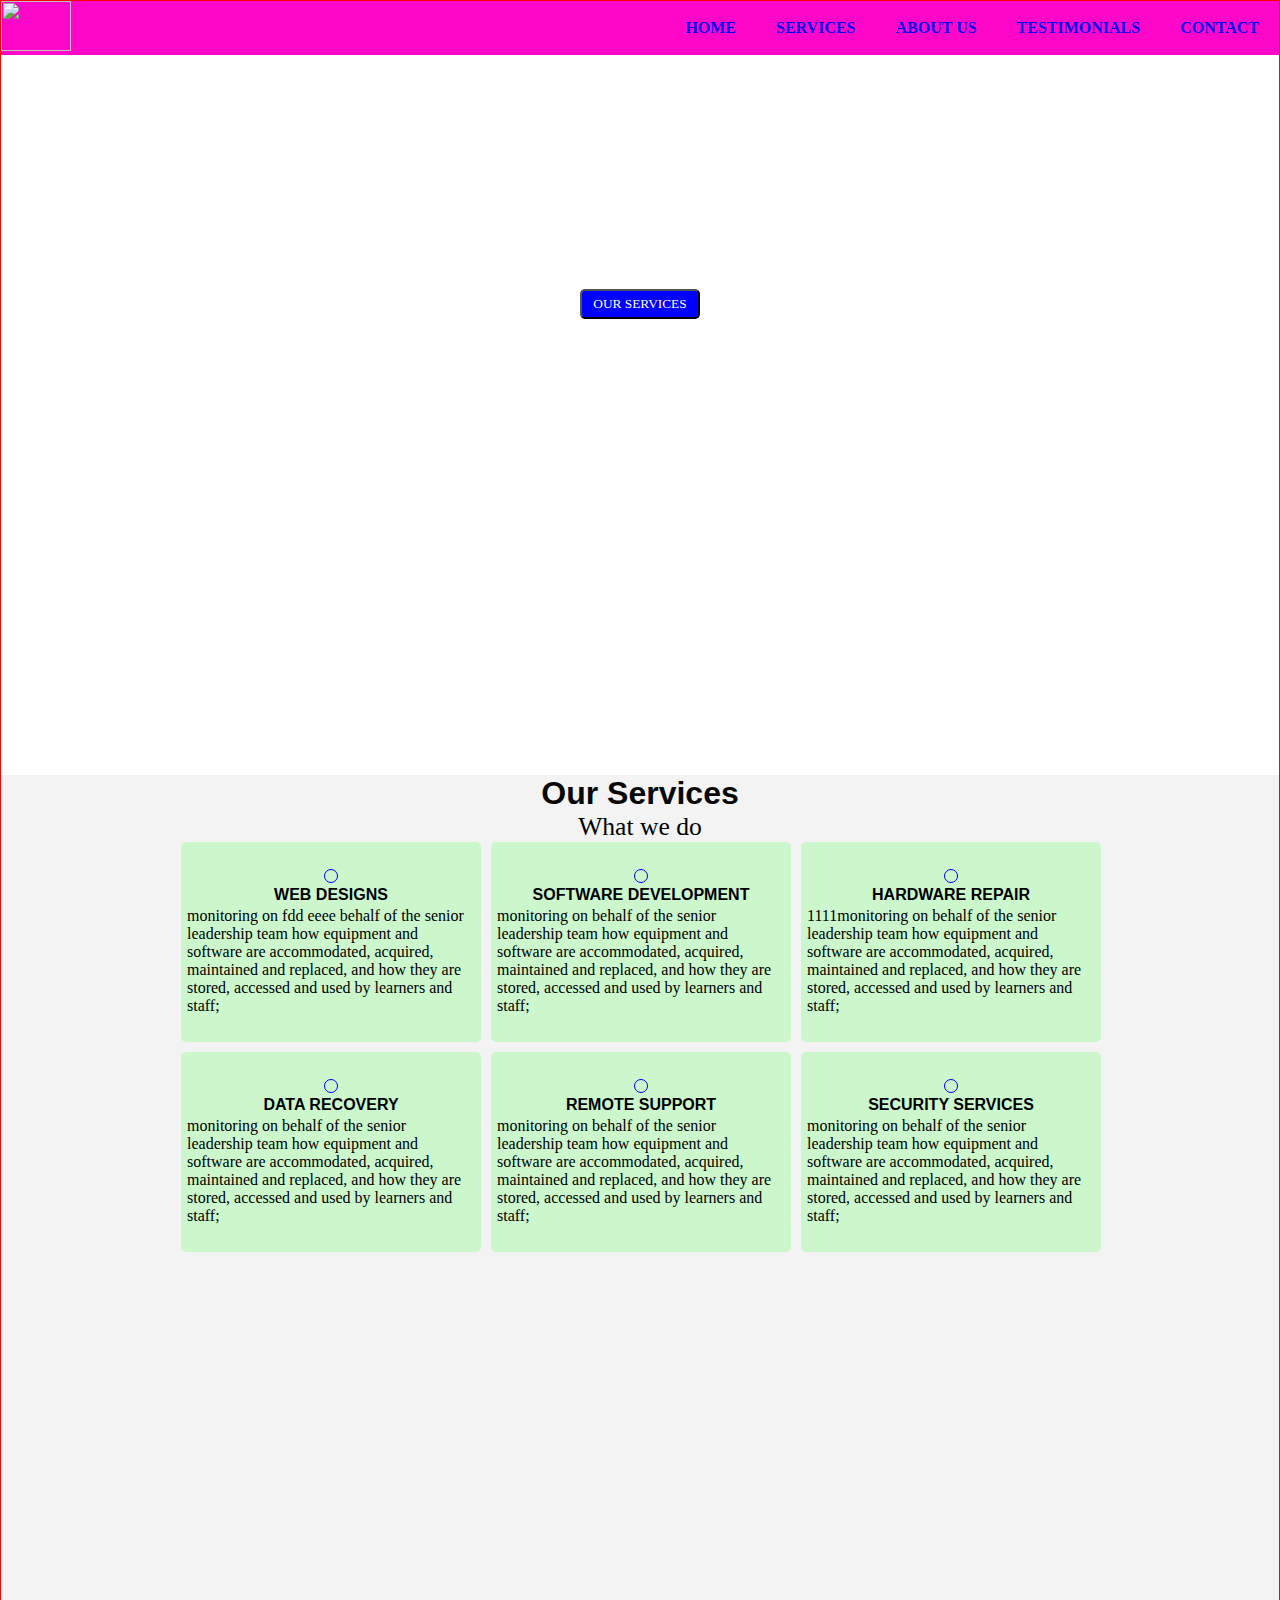
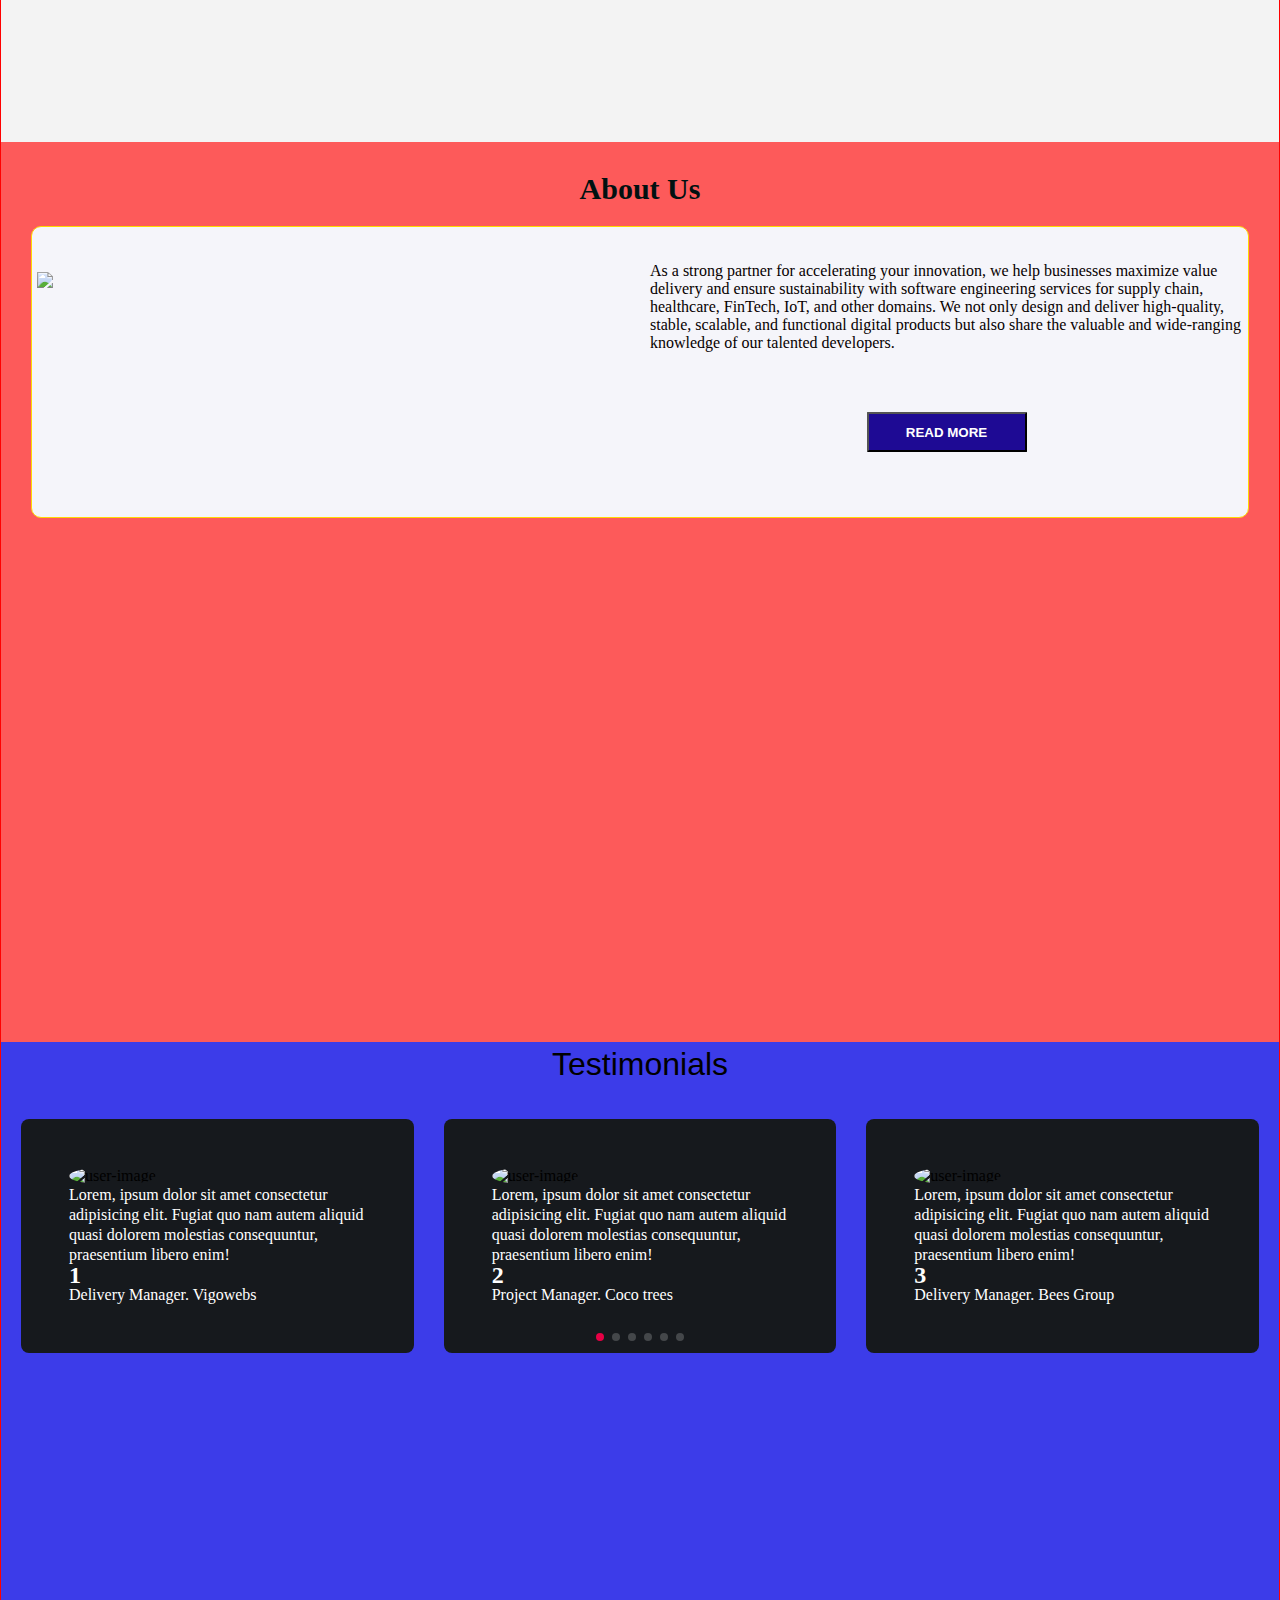
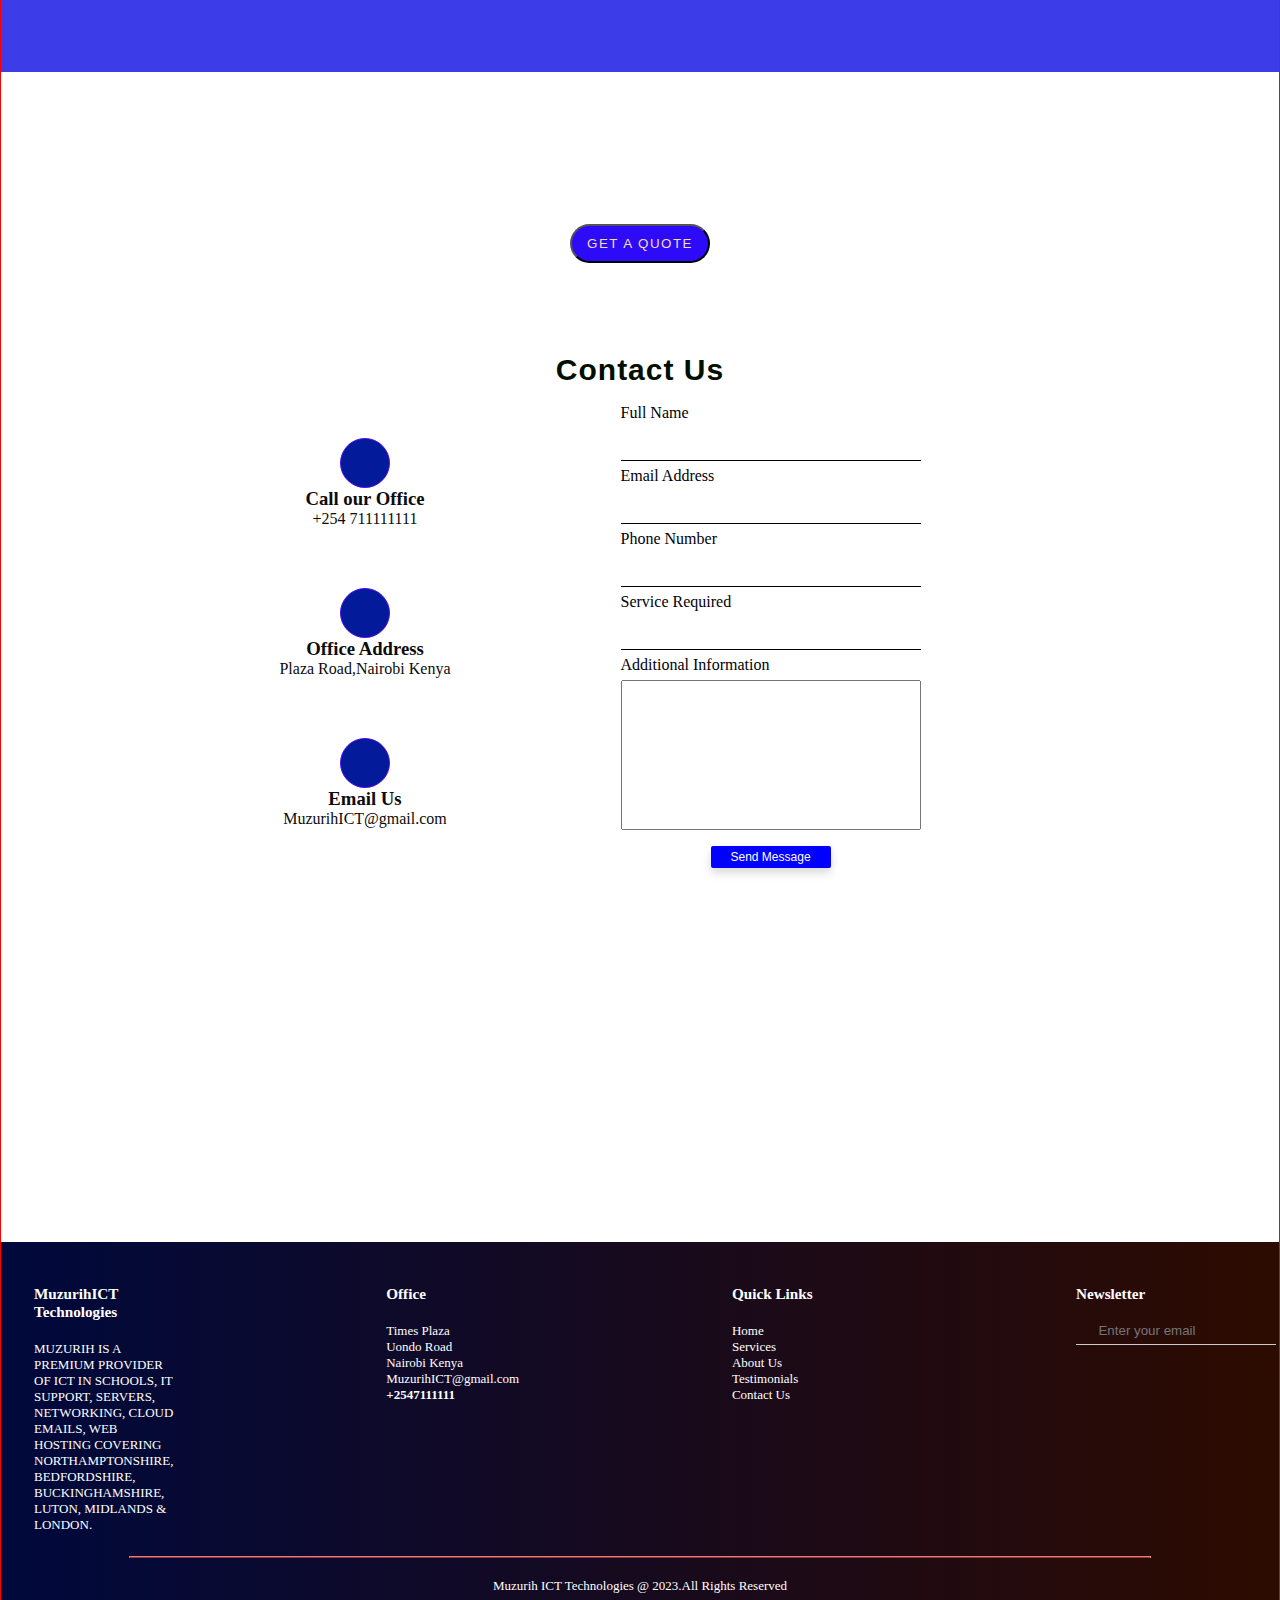
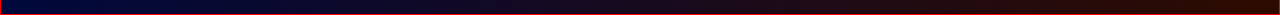
==== commit 9f23c61a: "Added rensponsive designs" ====
--- a/index.html
+++ b/index.html
@@ -3,7 +3,8 @@
 <head>
     <meta charset="utf-8">
     <title>Muzurih ICT TECHNOLOGIES</title>
-    <meta name="viewport" content="width=device-width, initial-scale=1">
+    <meta http-equiv="X-UA-Compatible" content="IE=edge">
+    <meta name="viewport" content="width=device-width, initial-scale=1.0">
     
 <!------------Swiper CSS-->
 <link rel="stylesheet" href="https://cdn.jsdelivr.net/npm/swiper@11/swiper-bundle.min.css"/>
@@ -14,30 +15,51 @@
 <link rel="stylesheet" href="style.css"/>
 </head>
 <body>
-<header id="Home">
-  <div class="nav" id="nav">
-<a href="#Home" class="logo">
+  <nav class="navbar" id="nav">
+    <div class="container">
+    <div class="logo-section">
+<a href="index.html" class="logo">
   <img src="Images/logo1.png">
   </a>
-<div class="menu-bar">
+</div>
+<div class="main-menu">
 <ul class="menu-items">
-<li><a href="#Home">HOME</a></li>
+<li><a href="index.html">HOME</a></li>
 <li><a href="#our-services">SERVICES</a></li>
-<li><a href="#about-us">ABOUT US</a></li>
+<li><a href="about.html">ABOUT US</a></li>
 <li><a href="#testimonials">TESTIMONIALS</a></li>
-<li><a href="#contact-us">CONTACT US</a></li>
+<li><a href="#contact-us">CONTACT</a></li>
 </ul>
 </div>
-</div>
-
+   <!----Hamburger Button------------->
+<button id="hamburger-button" class="hamburger-button">
+<div class="hamburger-line"></div>
+<div class="hamburger-line"></div>
+<div class="hamburger-line"></div>
+</button>
+<div class="mobile-menu">
+  <ul>
+    <li><a href="index.html">HOME</a></li>
+    <li><a href="#our-services">SERVICES</a></li>
+    <li><a href="about.html">ABOUT US</a></li>
+    <li><a href="#testimonials">TESTIMONIALS</a></li>
+    <li><a href="#contact-us">CONTACT</a></li>
+    </ul>
+</div>
+</div>
+  </nav>
+
+ <section class="hero" id="hero">
+  <div class="container">
 <div class="page-title">
 <div class="introduction">
   <h1>Muzurih <span>ICT TECHNOLOGIES</span></h1>
   <p class="intro-details">Get Solutions to all your ICT problems</p>
-<a href="#our-services" ><button class="cta-primary">OUR SERVICES</button></a>
-</div>
-</div>
-</header>
+<a href="#our-services" ><button class="cta-primary button">OUR SERVICES</button></a>
+</div>
+</div>
+</div>
+</section>
 <!------------Services section---------->
 <section class="Our-services" id="our-services">
 <div class="services-header">
@@ -93,7 +115,6 @@
 <div class="about-description">
 <p class="About-information details">
   As a strong partner for accelerating your innovation, we help businesses maximize value delivery and ensure sustainability with software engineering services for supply chain, healthcare, FinTech, IoT, and other domains. We not only design and deliver high-quality, stable, scalable, and functional digital products but also share the valuable and wide-ranging knowledge of our talented developers.
- 
   </p>
 </div>
 <button type="button" class="about-button">READ MORE</button>
@@ -116,7 +137,7 @@
           
           <div class="testimonial-text">
             <p>Lorem, ipsum dolor sit amet consectetur adipisicing elit. Fugiat quo nam autem aliquid quasi dolorem molestias consequuntur, praesentium libero enim!</p>
-            <h2>Arun Kumar</h2>
+            <h2>1</h2>
             <p>Delivery Manager. Vigowebs</p>
           </div>
         </div>
@@ -125,12 +146,10 @@
       <div class="swiper-slide">
         <div class="testimonial-content">
           <div>
-           
             <img src="https://randomuser.me/api/portraits/women/46.jpg" alt="user-image">
-          
-          <div class="testimonial-text">
-            <p>Lorem, ipsum dolor sit amet consectetur adipisicing elit. Fugiat quo nam autem aliquid quasi dolorem molestias consequuntur, praesentium libero enim!</p>
-            <h2>Bettie Bell</h2>
+          <div class="testimonial-text">
+            <p>Lorem, ipsum dolor sit amet consectetur adipisicing elit. Fugiat quo nam autem aliquid quasi dolorem molestias consequuntur, praesentium libero enim!</p>
+            <h2>2</h2>
             <p>Project Manager. Coco trees</p>
           </div>
         </div>
@@ -144,7 +163,7 @@
           
           <div class="testimonial-text">
             <p>Lorem, ipsum dolor sit amet consectetur adipisicing elit. Fugiat quo nam autem aliquid quasi dolorem molestias consequuntur, praesentium libero enim!</p>
-            <h2>Melina</h2>
+            <h2>3</h2>
             <p>Delivery Manager. Bees Group</p>
           </div>
         </div>
@@ -153,12 +172,10 @@
       <div class="swiper-slide">
         <div class="testimonial-content">
           <div>
-
             <img src="https://randomuser.me/api/portraits/men/40.jpg" alt="user-image">
-          
-          <div class="testimonial-text">
-            <p>Lorem, ipsum dolor sit amet consectetur adipisicing elit. Fugiat quo nam autem aliquid quasi dolorem molestias consequuntur, praesentium libero enim!</p>
-            <h2>Bobby Jack</h2>
+          <div class="testimonial-text">
+            <p>Lorem, ipsum dolor sit amet consectetur adipisicing elit. Fugiat quo nam autem aliquid quasi dolorem molestias consequuntur, praesentium libero enim!</p>
+            <h2>4</h2>
             <p>Project Associate. Bobs workshop</p>
           </div>
         </div>
@@ -172,7 +189,7 @@
           
           <div class="testimonial-text">
             <p>Lorem, ipsum dolor sit amet consectetur adipisicing elit. Fugiat quo nam autem aliquid quasi dolorem molestias consequuntur, praesentium libero enim!</p>
-            <h2>Gerald Grey</h2>
+            <h2>5</h2>
             <p>Delivery Manager. Witcher Associates</p>
           </div>
         </div>
@@ -185,7 +202,7 @@
             <img src="https://randomuser.me/api/portraits/men/30.jpg" alt="user-image">
           <div class="testimonial-text">
             <p>Lorem, ipsum dolor sit amet consectetur adipisicing elit. Fugiat quo nam autem aliquid quasi dolorem molestias consequuntur, praesentium libero enim!</p>
-            <h2>Oliver Twist</h2>
+            <h2>6</h2>
             <p>Delivery Manager. Snowhills Arena</p>
           </div>
         </div>
@@ -239,7 +256,8 @@
 
     <div class="contact-rightside">
 <div class="contactForm">
-<form action="#" method="get">
+
+  <form action="#" method="POST"> 
 <div class="inputbox">
   <label for="full_name">Full Name</label>
 <input type="text" id="full_name" name="full_name" required>
@@ -271,12 +289,14 @@
     </div>
 </div>
 </section>
-
+</main>
 <!------------Footer Section-->
-<section class="footer">
+<section class="footer" id="footer">
+  <div class="footer-container">
 <div class="row">
 <div class="column">
-<h3>Who MuzurihICT Technologies are</h3>
+<h3> MuzurihICT Technologies 
+</h3>
 <p>MUZURIH IS A PREMIUM PROVIDER OF ICT IN SCHOOLS, IT SUPPORT, SERVERS, NETWORKING, CLOUD EMAILS, WEB HOSTING COVERING NORTHAMPTONSHIRE, BEDFORDSHIRE, BUCKINGHAMSHIRE, LUTON, MIDLANDS & LONDON.</p>
 </div>
 <div class="column">
@@ -299,7 +319,6 @@
 </div>
 <div class="column">
 <h3>Newsletter</h3>
-
 <form class="form-action"  >
   <i class="fa-solid fa-envelope"></i>
   <input type="email" name="email" placeholder="Enter your email">
@@ -315,10 +334,8 @@
 </div>
 <hr>
 <p class="copyright">Muzurih ICT Technologies @ 2023.All Rights Reserved</p>
-</section>
-</div>
- 
-
+</div>
+</section>
     <!--------------Swiper JS-->
     <script src="https://cdn.jsdelivr.net/npm/swiper@11/swiper-bundle.min.js"></script>
     
--- a/style.css
+++ b/style.css
@@ -1,83 +1,63 @@
 
 @import url('https://fonts.googleapis.com/css2?family=Poppins:wght@400;500;600&display=swap');
 :root{
-  --background-color: white;
-
+  --primary-color: white;
+  --secondary-color:green;
+  
 }
 *{
+    box-sizing: border-box;
     margin: 0;
     padding: 0;
-    box-sizing: border-box;
     list-style: none;
-    text-decoration: none;
+    text-decoration: none;   
 }
 html{
-  scroll-behavior: smooth;
-  background-color: #5a01a7;
-  width: 100vw;
-
-}
-.nav{
+  border: 1px solid red;
+  scroll-behavior: smooth; 
+}
+.navbar  .container{
 display:flex;
-flex-direction:row;
 justify-content: space-between;
-height: 10vh;
-width: 100%;
-transition: 0.5s ease;
-background-color: #4545a0;
-position: fixed;
-}
-header{
-  background-size: cover;
-  background-position: center;
-  height: 100vh;
-  width: 100%;
-}
+align-items: center;
+background-color: rgb(255, 7, 201);
+}
+.navbar .main-menu ul{
+display: flex;
+}
+.navbar ul li a{
+padding: 10px 20px;
+font-weight: 600;
+display:block ;
+transition: 0.5s;
+}
+.navbar ul li a:hover{
+    color: rgb(7, 237, 253);
+    }  
 .logo img{
     height: 50px;
     width: 70px;
-  
     font-size: larger;
     cursor: pointer;
 }
-.nav .menu-bar .menu-items{
-display: flex;
-flex-direction: row;
-justify-content: center;
-align-items: center;
-gap: 10px;
-padding-right: 20px;
-
-}
-.nav .menu-bar .menu-items li{
-  margin: 20px 6px;
-}
-.nav .menu-bar .menu-items li a{
-  color: rgb(14, 243, 14);
-  font-size: 15px;
-  font-weight: bold;
-}
-.nav .menu-bar .menu-items li a:hover{
-  color: rgb(48, 2, 255);
-  transition: 0.3s;
-}
-.page-title{
+/*-----Hero Section-----------*/
+.hero{
+  height: 80vh;
   background-image: url(Images/peakpx.jpg);
   background-position: center;
   background-size: cover;
   background-repeat: no-repeat;
-  height: 100%;
-
-}
+}
+
 .introduction{
-   display: flex;
-   flex-direction:column;
-   align-content: center;
-   justify-content: center;
-   padding-top: 200px;
-   color: white;
-   text-align: center;
-   letter-spacing: 1px;  
+
+  display: flex;
+  flex-direction:column;
+  justify-items: center;
+  padding-top: 120px;
+  align-items: center;
+  color: white;
+  letter-spacing: 1px;  
 }
 .introduction h1{
 font-size: 3rem;
@@ -93,17 +73,16 @@
   color: white;
   background-color: blue;
   font-family: 'Times New Roman', Times, serif;
-}
-
-
-
-
-
+  transition: all ease-out 0s;
+}
+.cta-primary:hover{
+background-color: black;
+color: greenyellow;
+cursor: pointer;
+}
 /*-------SERVICES-----*/
 .Our-services{
-padding: 0;
-margin: 0;
-background-color:rgb(0, 0, 0);
+background-color:rgb(243, 243, 243);
 }
 .services-header{
   display: flex;
@@ -111,23 +90,22 @@
   justify-content: center;
   align-items: center;
   }
-.Our-services h1{
+.services-header h1{
   color: rgb(8, 8, 8);
-  font-size:2.5rem;
+  font-size:2rem;
   font-family: 'Franklin Gothic Medium', 'Arial Narrow', Arial, sans-serif;
 }
-.service-heading{
-  font-size: 2rem;
-  }
+.services-header p{
+font-size: 1.6rem;
+
+}
 .services-container{
 display: grid;
-height: 80vh;
+height: 100vh;
 width: 100vw;
 grid-template-rows: repeat(2, 200px);
-grid-template-columns: repeat(3, minmax(150px, 360px));
-column-gap: 3px;
-row-gap:8px;
-
+grid-template-columns: repeat(3, minmax(150px, 300px));
+gap:10px;
 justify-content: center;
 }
 .services-card {
@@ -135,10 +113,9 @@
 flex-direction: column;
 justify-content: center;
 align-items: center;
-height: 190px;
+height:200px;
 width: 300px;
-margin: 10px;
-padding: 15px;
+padding: 6px;
 border-radius: 5px;
 background-color: rgb(204, 247, 204);
 transition: all ease 1s;
@@ -163,59 +140,58 @@
 }
 /*---------ABOUT US----------------*/
 .About-us{
-  padding-left: 10px;
   color: rgb(1, 17, 17);
-  background-color: rgb(241, 64, 64);
-  height: 80vh;
-  }
-  .About-us h1{
-padding-bottom: 20px;
-font-family: 'Franklin Gothic Medium', 'Arial Narrow', Arial, sans-serif;
-  }
-
+  background-color: rgb(253, 90, 90);
+  height: 100vh;
+  }
 .About-details{
 border: 1px solid gold;
 border-radius: 10px;
 padding: 5px;
-background-color:rgb(189, 189, 241) ;
+display: grid;
+grid-template-columns: 1fr 1fr;
+column-gap: 20px;
+margin-left: 30px;
+margin-right: 30px;
+background-color:rgb(245, 245, 250) ;
 animation: fadeInUp;
 animation-duration: 1s;
 animation-delay: 0s;
-
 }
 @keyframes fadeInUp {
   from {
     opacity:0;
-    transform:translateY(20%);
+    transform:translateY(50%);
   }
    to {
     opacity: 1;
-    transform:translateY(0);
+    transform:translateY(0%);
    }
 }
 .About-us h1{
- text-align: center;
- font-size: 30px;
- padding-top: 30px;
-}
-.About-details{
-    display: grid;
-    grid-template-columns: 1fr 1fr;
-    column-gap: 20px;
-    margin-left: 30px;
-    margin-right: 30px;
+padding: 20px;
+text-align: center;
+font-size: 30px;
+padding-top: 30px;
+}
+.right-side{
+  display: flex;
+  flex-direction: column;
+  justify-items: center;
+  align-items: center; 
 }
 .About-information {
-margin-top: 80px;
+margin-top: 30px;
 color: rgb(7, 0, 0);
 }
 .about-img{
     padding-top: 40px;
     border-radius: 20px 20px 30px 80px;
     width: 500px;
+    padding-bottom: 20px;
 }
 .about-button{
-    margin: 50px;
+    margin: 60px;
     font-weight: bold;
     height: 40px;
     width: 160px;
@@ -238,7 +214,6 @@
 }
 /*-------TESTIMONIALS--------*/
 .testimonials{
-
 height: 70vh;
 background-color: #3c3ce9;
 }
@@ -259,7 +234,6 @@
   flex-wrap: wrap;
   border-top-width: 2px;
   border-color: #16191d;
-
 }
 .swiper {
   width: 100%;
@@ -295,8 +269,6 @@
 .swiper .swiper-pagination .swiper-pagination-bullet-active {
   background-color: #e60045;
 }
-
-
 /*---------------------Article---------*/
 .article-wrapper{
 height: 30vh;
@@ -339,12 +311,11 @@
  flex-direction: column;
   align-items: center;
   justify-content: center;
+  padding: 0.7rem;
   font-family: 'Trebuchet MS', 'Lucida Sans Unicode', 'Lucida Grande', 'Lucida Sans', Arial, sans-serif;
 }
 .content h2{
   color: rgb(0, 14, 0);
-  margin-top: 10px;
-  margin-bottom: 10px;
   font-weight: bold;
   letter-spacing: 1px;
   font-size: 30px;
@@ -359,8 +330,6 @@
 display: flex;
 flex-direction: column;
 gap: 20px;
-
-
 }
 .contact-leftside .box {
 display: flex;
@@ -381,7 +350,7 @@
  border: 1px solid rgb(81, 16, 233);
  height: 50px;
  width: 50px;
- padding: 20px;
+ padding: 15px;
  border-radius: 50px;
  display: flex;
  align-items: center;
@@ -390,7 +359,6 @@
  font-size: 30px;
  background-color: #031A9A;
 }
-
 .contact-rightside{
 width: 500px;
 display: flex;
@@ -413,20 +381,16 @@
 .contactForm  .inputbox input{
  padding: 16px;
  width: 300px;
- height: 30px;
+ height: 10px;
+ color: #000;
+ border-bottom: 1px solid black;
 }
 .contactForm .inputbox textarea{
 width:300px;
-height: 180px;
+height: 150px;
 color: #0d0d0e;
 resize: none;
 }
-
-input:invalid
-{
-border: 1px solid red;
-}
-
 .submit-subtitle{
 display: flex;
 justify-content: center;
@@ -461,27 +425,25 @@
 /*-------------footer------------*/
 .footer{
 background: linear-gradient(to right, #00093c, #2d0b00);
-position: absolute;
-height: 50vh;
-width: 100%;
+
 color: white;
-padding: 50px 0 20px;
+padding: 40px 0 20px;
 font-size: 13px;
 }
+
 .row{
-width: 90%;
-margin: auto;
 display: flex;
 flex-wrap: wrap;
 align-items: flex-start;
 justify-content: space-between;
+padding-left: 30px;
 }
 .column{
-flex-basis: 25% ;
-padding: 10px;
+flex-basis: 2%;
+padding: 3px;
 }
 .column:nth-child(2), .column:nth-child(3){
-flex-basis: 15%;
+flex-basis: 11%;
 }
 .column h3{
 width: fit-content;
@@ -505,10 +467,11 @@
 align-items: center;
 justify-content: center;
 border-bottom: 1px solid #ccc;
-margin-bottom: 50px;
+width: 200px;
+margin-bottom: 40px;
 }
  form .fa-solid{
-  font-size: 28px;
+  font-size: 20px;
   margin-right: 5px;
  }
  form input{
@@ -524,20 +487,16 @@
 outline: none;
 cursor: pointer;
  }
- form button .fa{
-font-size: 20px;
+.form-action .fa{
+font-size: 12px;
 color: #ccc;
  }
  .social-icons .fa{
-width: 40px;
-height: 40px;
-border-radius: 50px;
-text-align: center;
-line-height: 40px;
-font-size: 20px;
+width: 30px;
+height: 30px;
+border-radius: 30px;
 color: #000;
 background: #fff;
-margin-right: 10px;
 cursor: pointer;
  }
  .social-icons .fa:hover{
@@ -545,8 +504,12 @@
 animation: slideUp;
 animation-duration: 1s;
 animation-timing-function: ease-in;
-
-}
+}
+.social-icons i{
+  padding-top: 8px;
+  text-align: center;
+}
+
   @keyframes slideUp {
     from{
       transform:translateY(0);
@@ -557,97 +520,250 @@
  }
   hr{
     width: 80%;
-    border-bottom: 1px solid #ccc;
+    border-bottom: 1px solid #e21616;
     margin: 20px auto;
   }
   .copyright{
     text-align: center;
   }
 
+/*---------Hamburger button-------------------*/
+.hamburger-button {
+  display: none;
+  background: none;
+  border: none;
+  cursor: pointer;
+  padding: 10px;
+  z-index: 1000;
+}
+.hamburger-button .hamburger-line {
+  width: 30px;
+  height: 3px;
+  background: #030303;
+  margin: 6px 0;
+}
+/* Mobile Menu */
+.mobile-menu {
+  position: fixed;
+  top: 0px;
+  right: -300px;
+  width: 250px;
+  height: 100%;
+  z-index: 100;
+  background: #fff;
+  box-shadow: 0px 0px 10px rgba(0, 0, 0, 0.2);
+  transition: right 0.3s ease-in-out;
+}
+.mobile-menu.active {
+  right: 0;
+}
+.mobile-menu ul {
+  margin-top:80px;
+  padding-right: 10px;
+}
+.mobile-menu ul li {
+  margin: 10px 0;
+}
+.mobile-menu ul li a {
+  font-size: 20px;
+  transition: 0.3s;
+}
+
 /*------------RESPONSIVE DESIGN-------*/
-
-  @media  (max-width:700px) {
-
-    /*------------Services section----------*
-
-    .nav #logo img {
-display: flex;
-flex-direction: column;
-justify-content: center;
-align-items: center;
-    }
-    .menu-items a{
-      display: none;
-    }
-.services-container {
-display: grid;
-grid-template-columns: repeat(2 , 1fr);
-grid-template-rows: repeat(3 , 1fr);
-height: 150vh;
-
-
-}
-.services-card{
-    display: flex;
-    flex-direction: column;
-    justify-content: center;
-    align-items: center;
-    border:1px solid gray;
-    border-radius: 10px;
-    }
-
-
- /*------------About Us section----------
-
-    .about-img{
-      height: 200px;
-    }
-
-
-.about-details{
+ @media (max-width :768px){
+.navbar .main-menu{
+ display: none;
+}
+.navbar .hamburger-button {
+  display: block;
+}
+.introduction h1{
+font-size: 23px;
+}
+.introduction p{
+  font-size: 16px;
+}
+/*----------Services section----------------*/
+.services-header h1{
+ font-size: 1.5rem;
+ padding: 10px;
+}
+.services-header p{
+  font-size: 1rem;
+ }
+.services-container{
+  grid-template-rows: repeat(3,180px);
+  grid-template-columns: repeat(2, 220px);
+  justify-content: center;
+  padding: 10px;
+} 
+.services-card {
   display: flex;
   flex-direction: column;
-  height: 100vh;
-  font-size: 12px;
-  padding: 0;
-  margin-top: 0;
-}
-
+  height:100%;
+  width: 100%;
+  padding: 3px;
+  row-gap: 3px;
+  column-gap: 3px;
+  text-align: center;
+  border-radius: 3px;
+  background-color: rgb(91, 252, 91);
+  }
+  .services-card h2{
+    font-size: 12px;
+    font-family: Arial, Helvetica, sans-serif; 
+}
+.services-card i {
+  padding: 3px;
+}
+/*------About Us--------------------*/
 .About-us h1{
   text-align: center;
-  font-size: 15px;
-  margin-bottom: 2px;
+  font-size: 20px;
+  padding: 20px;
  }
- .about-details .right-side{
-  padding: 30px;
-
-}
-
-.button{
- padding: 2px;
+.About-details{
+display: flex;
+flex-direction: column;
+border: 1px solid red;
+}
+.about-img{
+  padding-top: 10px;
+  border-radius: 20px 20px 30px 80px;
+ width: 100%;
+ height: 200px;
+}
+.about-description .About-information{
+margin-top: 10px;
+color: rgb(7, 0, 0);
+text-align: left;
+}
+.about-button{
   margin: 10px;
-  height: 30px;
-  font-size: 10px;
-  width: 90px;
+  font-weight: bold;
+  height: 40px;
+  width: 160px;
   color: white;
   background-color: rgb(30, 10, 148);
-  border-radius: 15px;
+  border-radius: 1px;
   outline: none;
 }
-
-/*--------contact-------*/
-
-
-}
-/*-------------footer----*
-.footer{
- display: grid;
-  height: 150vh;
-}
-.column{
-  flex-basis: 100%;
-}
-.column:nth-child(2),.column:nth-child(3) {
-  flex-basis: 100%;
-}
-
+/*--------------Testimonials------------*/
+.testimonial-container{
+  padding-bottom: 20px;
+}
+.testimonial-content {
+  padding: 1rem;
+  border-radius: 0.5rem;
+}
+.swiper-slide img {
+  margin-right: 1rem;
+  border-radius: 50%;
+  width: 2.5rem;
+}
+.testimonial-text {
+  font-size: 2rem;
+  line-height: 1.25rem;
+  color: white;
+}
+.testimonial-text{
+  font-size: 0.5rem;
+}
+.article-wrapper  h1{
+font-size: 1.3rem;
+}
+.article-wrapper  p{
+  text-align: center;
+  font-size: 0.8rem;
+  }
+   /*---------------Contact -------------*/
+  .Contact-container{
+    display: flex;
+    gap: 5px;
+    align-items: center;
+    justify-content: center;
+  }
+  .contact-leftside{
+  display: flex;
+  flex-direction: column;
+  gap: 5px;
+  }
+  .contact-leftside .box {
+  display: flex;
+  flex-direction: column;
+  align-items: center;
+  justify-content: center;
+  padding: 15px;
+  text-align: center;
+  }
+  .box .icon-text{
+  display: flex;
+  flex-direction: column;
+  justify-content: center;
+  align-items: center;
+  
+  }
+  .box .icon{
+   border: 1px solid rgb(81, 16, 233);
+   height: 30px;
+   width: 30px;
+   padding: 20px;
+   border-radius: 50px;
+   display: flex;
+   align-items: center;
+   justify-content: center;
+   color: white;
+   font-size: 20px;
+   background-color: #031A9A;
+  }
+  .contact-rightside{
+  display: flex;
+  align-items: center;
+  justify-content: center;
+  }
+  .contactForm form h2{
+  font-size: 25px;
+  color: rgb(10, 9, 9);
+  margin-left: 40px;
+  }
+  .contactForm .inputbox{
+  display: flex;
+  flex-direction: column;
+  }
+  .contactForm .inputbox label{
+  color: #000107;
+  padding:3px 0px;
+  }
+  .contactForm  .inputbox input{
+   padding: 12px;
+   width: 100%;
+   height: 10px;
+   color: #000;
+   border-bottom: 1px solid black;
+  }
+  .contactForm .inputbox textarea{
+  width:100%;
+  height: 150px;
+  color: #0d0d0e;
+  resize: none;
+  }
+  /*--------------footer---------------*/
+   .row{
+     display: flex;
+     flex-direction: column;
+     align-items: center;
+     justify-content: center;
+    text-align: center;
+   }
+   .column{
+   display: flex;
+   flex-direction: column;
+   justify-items: center;
+    align-items: center;
+   }
+   .column:nth-child(1){
+display: none;
+   }
+ 
+   }
+  
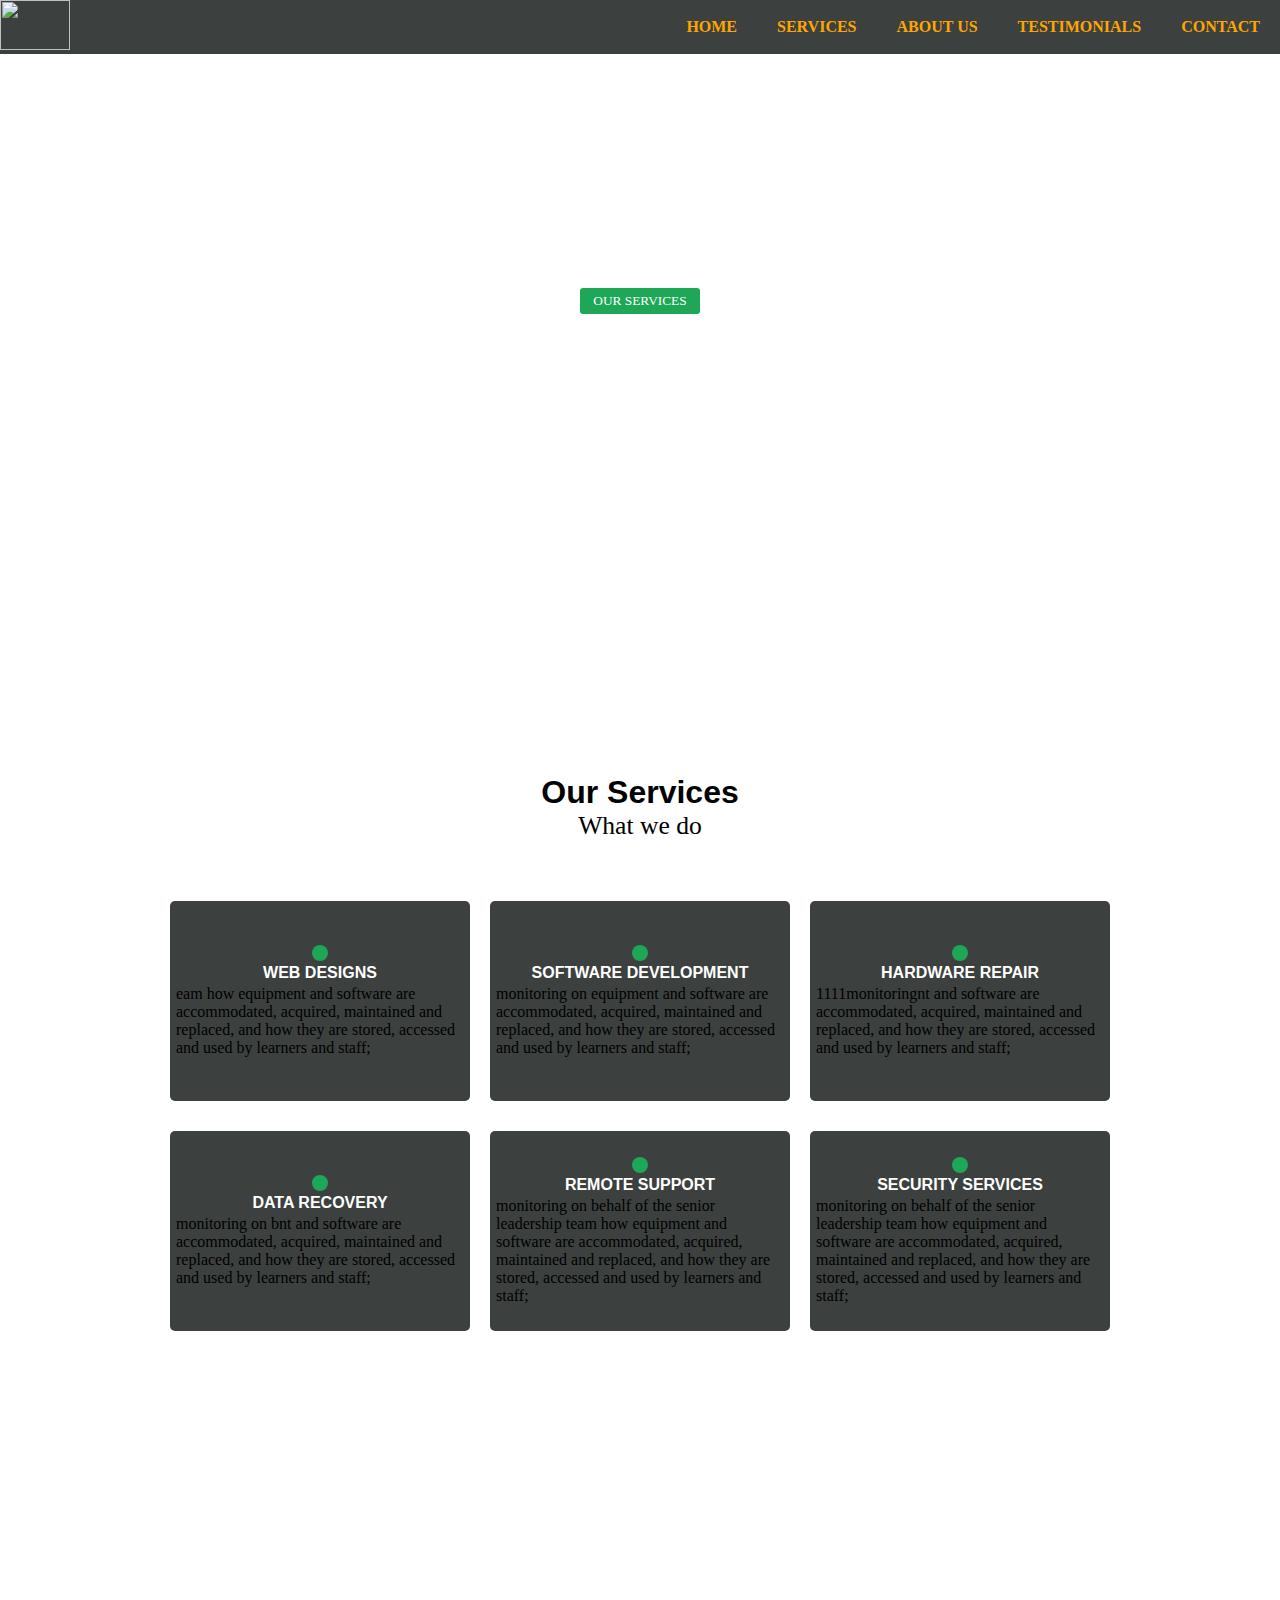
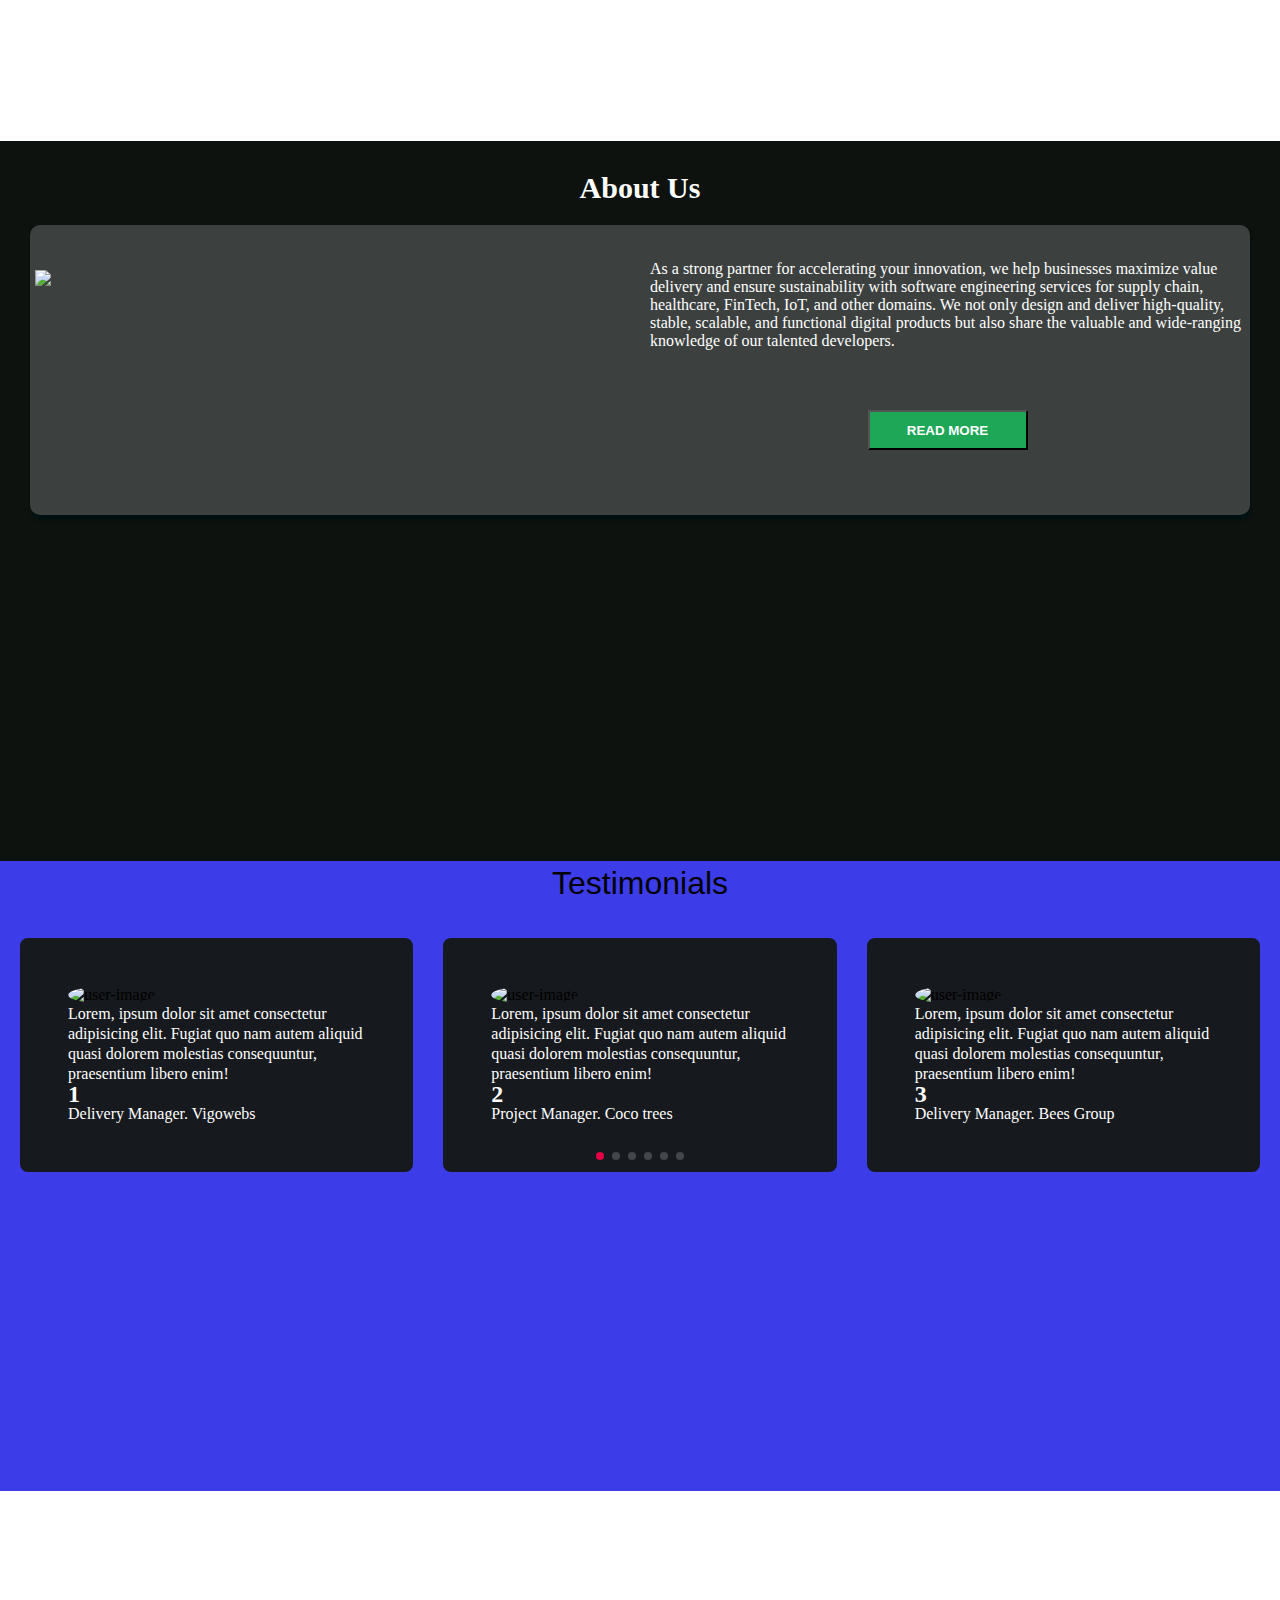
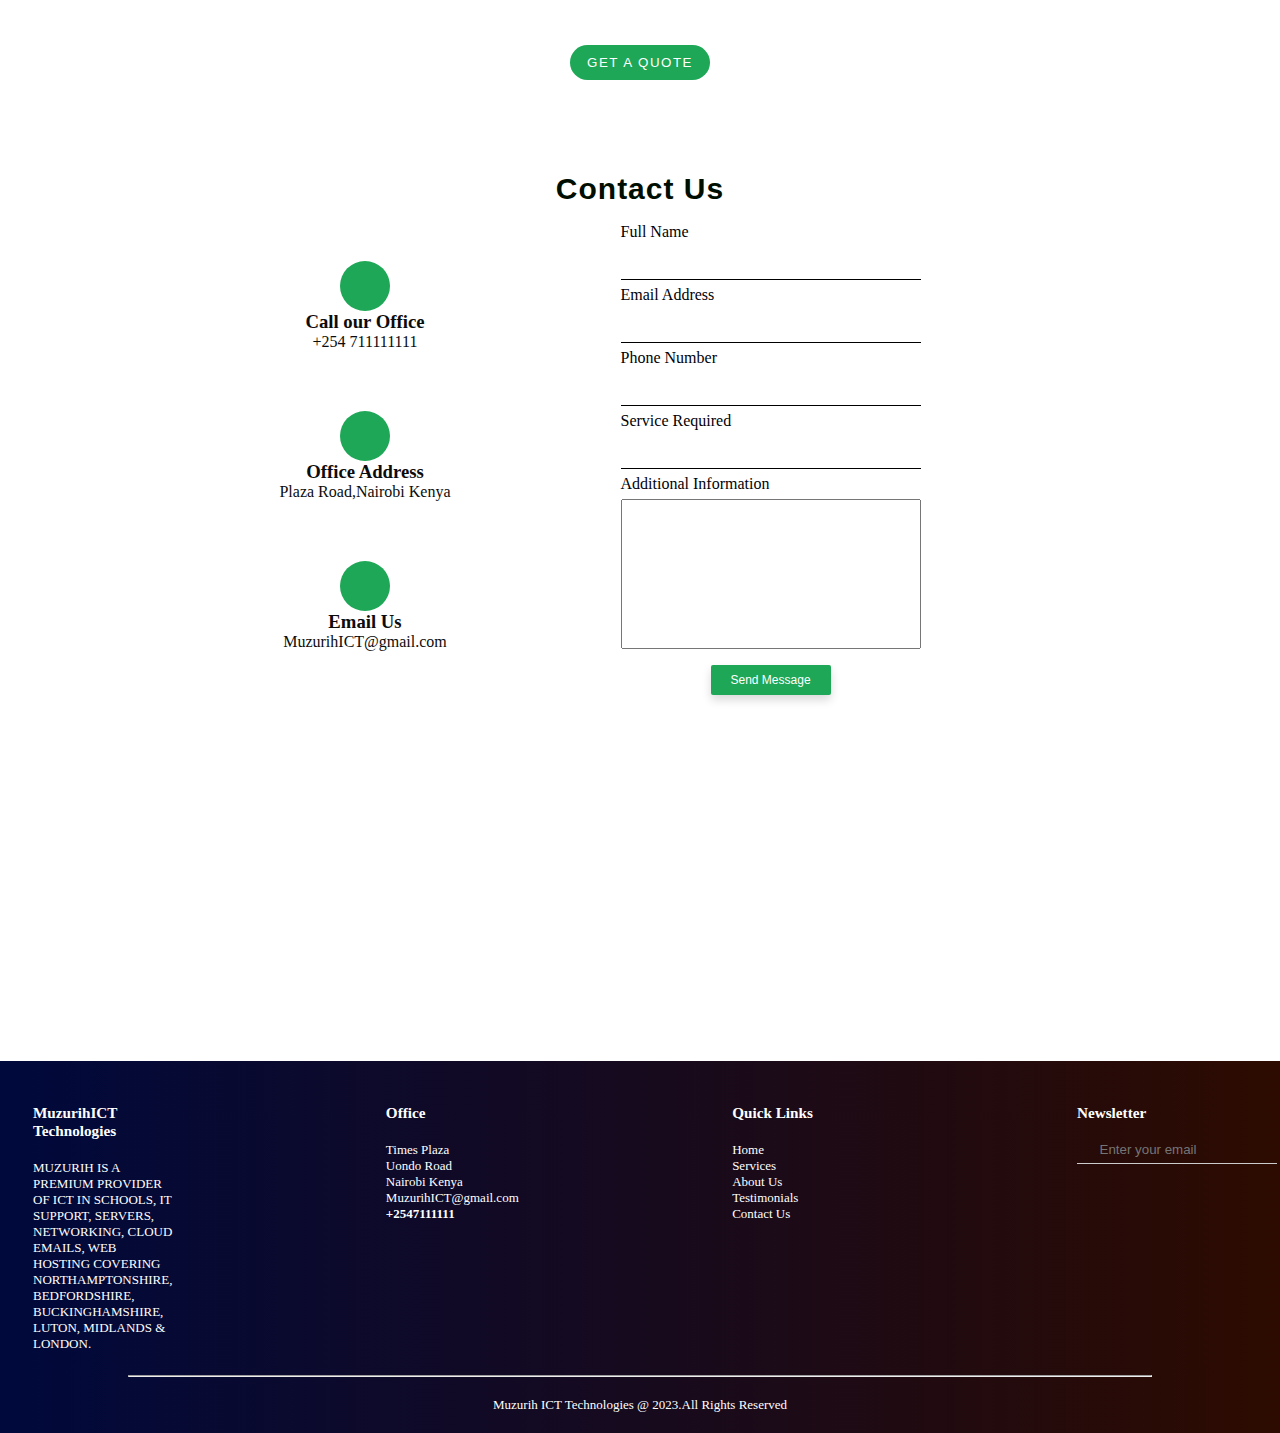
==== commit 2f77c563: "Changes at the button" ====
--- a/index.html
+++ b/index.html
@@ -70,22 +70,22 @@
 <div class="services-card">
  <i class="fa fa-desktop"></i>
   <h2>WEB DESIGNS</h2>
-   <p class="services-details"> monitoring on fdd eeee behalf of the senior leadership team how equipment and software are accommodated, acquired, maintained and replaced, and how they are stored, accessed and used by learners and staff; </p>
+   <p class="services-details"> eam how equipment and software are accommodated, acquired, maintained and replaced, and how they are stored, accessed and used by learners and staff; </p>
 </div>
 <div class="services-card">
   <i class="fa fa-desktop"></i>
     <h2>SOFTWARE  DEVELOPMENT</h2>
-    <p class="services-details"> monitoring on behalf of the senior leadership team how equipment and software are accommodated, acquired, maintained and replaced, and how they are stored, accessed and used by learners and staff; </p>
+    <p class="services-details"> monitoring on equipment and software are accommodated, acquired, maintained and replaced, and how they are stored, accessed and used by learners and staff; </p>
     </div>
     <div class="services-card">
       <i class="fa fa-desktop"></i>
         <h2>HARDWARE REPAIR</h2>
-        <p class="services-details"> 1111monitoring on behalf of the senior leadership team how equipment and software are accommodated, acquired, maintained and replaced, and how they are stored, accessed and used by learners and staff; </p>
+        <p class="services-details"> 1111monitoringnt and software are accommodated, acquired, maintained and replaced, and how they are stored, accessed and used by learners and staff; </p>
         </div>
         <div class="services-card">
           <i class="fa fa-desktop"></i>
             <h2>DATA RECOVERY</h2>
-            <p class="services-details"> monitoring on behalf of the senior leadership team how equipment and software are accommodated, acquired, maintained and replaced, and how they are stored, accessed and used by learners and staff; </p>
+            <p class="services-details"> monitoring on bnt and software are accommodated, acquired, maintained and replaced, and how they are stored, accessed and used by learners and staff; </p>
             </div>
             <div class="services-card">
               <i class="fa fa-desktop"></i>
--- a/style.css
+++ b/style.css
@@ -13,26 +13,27 @@
     text-decoration: none;   
 }
 html{
-  border: 1px solid red;
+ 
   scroll-behavior: smooth; 
 }
 .navbar  .container{
 display:flex;
 justify-content: space-between;
 align-items: center;
-background-color: rgb(255, 7, 201);
+background-color: rgb(60, 65, 63);;
 }
 .navbar .main-menu ul{
 display: flex;
 }
 .navbar ul li a{
 padding: 10px 20px;
-font-weight: 600;
+font-weight: 550;
 display:block ;
 transition: 0.5s;
+color: orange ;
 }
 .navbar ul li a:hover{
-    color: rgb(7, 237, 253);
+    color: rgb(29, 167, 86);
     }  
 .logo img{
     height: 50px;
@@ -50,7 +51,6 @@
 }
 
 .introduction{
-
   display: flex;
   flex-direction:column;
   justify-items: center;
@@ -68,21 +68,22 @@
 }
 .cta-primary  {
   padding: 5px;
-  border-radius: 5px;
+  border-radius: 3px;
   width: 120px;
+  border: none;
   color: white;
-  background-color: blue;
+  background-color: rgb(29, 167, 86);
   font-family: 'Times New Roman', Times, serif;
   transition: all ease-out 0s;
 }
 .cta-primary:hover{
 background-color: black;
-color: greenyellow;
+color: rgb(29, 167, 86);
 cursor: pointer;
 }
 /*-------SERVICES-----*/
 .Our-services{
-background-color:rgb(243, 243, 243);
+background-color:	rgb(255, 255, 255);
 }
 .services-header{
   display: flex;
@@ -91,12 +92,13 @@
   align-items: center;
   }
 .services-header h1{
-  color: rgb(8, 8, 8);
+  color: rgb(0, 0, 0);
   font-size:2rem;
   font-family: 'Franklin Gothic Medium', 'Arial Narrow', Arial, sans-serif;
 }
 .services-header p{
 font-size: 1.6rem;
+color: rgb(0, 0, 0);
 
 }
 .services-container{
@@ -105,24 +107,28 @@
 width: 100vw;
 grid-template-rows: repeat(2, 200px);
 grid-template-columns: repeat(3, minmax(150px, 300px));
-gap:10px;
+column-gap:20px;
+row-gap: 30px;
 justify-content: center;
+padding-top: 60px;
 }
 .services-card {
 display: flex;
 flex-direction: column;
 justify-content: center;
+text-align: left;
 align-items: center;
-height:200px;
-width: 300px;
+height:100%;
+width: 100%;
 padding: 6px;
 border-radius: 5px;
-background-color: rgb(204, 247, 204);
+background-color:rgb(60, 65, 63);
 transition: all ease 1s;
 }
 .services-card h2{
     padding: 3px;
     font-size: 16px;
+    color: 	rgb(255, 255, 255);;
     font-family: Arial, Helvetica, sans-serif; 
 }
 .services-card:hover{
@@ -133,19 +139,20 @@
 
 }
 .services-card i {
-  color: #031A9A;
-  border: 1px solid blue;
+  color: 	rgb(255, 255, 255);
   border-radius: 50px;
-  padding: 6px;
+  background-color: rgb(29, 167, 86);
+  padding: 8px;
+
 }
 /*---------ABOUT US----------------*/
 .About-us{
   color: rgb(1, 17, 17);
-  background-color: rgb(253, 90, 90);
-  height: 100vh;
+  background-color: rgb(13 , 18 , 14);
+  height: 80vh;
   }
 .About-details{
-border: 1px solid gold;
+box-shadow: 1px 5px 3px;
 border-radius: 10px;
 padding: 5px;
 display: grid;
@@ -153,7 +160,7 @@
 column-gap: 20px;
 margin-left: 30px;
 margin-right: 30px;
-background-color:rgb(245, 245, 250) ;
+background-color:rgb(60, 65, 63);
 animation: fadeInUp;
 animation-duration: 1s;
 animation-delay: 0s;
@@ -172,6 +179,7 @@
 padding: 20px;
 text-align: center;
 font-size: 30px;
+color:rgb(255, 255, 255); ;
 padding-top: 30px;
 }
 .right-side{
@@ -182,7 +190,7 @@
 }
 .About-information {
 margin-top: 30px;
-color: rgb(7, 0, 0);
+color: rgb(255, 255, 255);;
 }
 .about-img{
     padding-top: 40px;
@@ -196,7 +204,7 @@
     height: 40px;
     width: 160px;
     color: white;
-    background-color: rgb(30, 10, 148);
+    background-color:rgb(29, 167, 86);
     border-radius: 1px;
     outline: none;
 }
@@ -282,17 +290,18 @@
 color: white;
 }
 .article-wrapper .btn{
-  background-color: #2e0bf8;
-  color: wheat;
+  background-color: rgb(29, 167, 86);
+  color:rgb(255, 255, 255);
   border-radius: 20px;
   width: 140px;
   margin: 10px;
   padding: 10px;
   letter-spacing: 1.5px;
+  border: none;
 }
 .article-wrapper .btn:hover{
   cursor: pointer;
-  color: green;
+  color: rgb(13, 248, 13);
   font-weight: bold;
   background-color: #0d0d0e;
   opacity: 1;
@@ -344,10 +353,8 @@
 flex-direction: column;
 justify-content: center;
 align-items: center;
-
 }
 .box .icon{
- border: 1px solid rgb(81, 16, 233);
  height: 50px;
  width: 50px;
  padding: 15px;
@@ -355,9 +362,9 @@
  display: flex;
  align-items: center;
  justify-content: center;
- color: white;
+ color:rgb(255, 255, 255);
  font-size: 30px;
- background-color: #031A9A;
+ background-color:rgb(29, 167, 86); 
 }
 .contact-rightside{
 width: 500px;
@@ -398,7 +405,7 @@
 
 }
 .my-form__button {
-    background-color:blue;
+    background-color:rgb(29, 167, 86);
     color: white;
     border: none;
     display: flex;
@@ -411,15 +418,15 @@
     cursor: pointer;
     font-weight: 200;
     width: 40%;
-    padding:4px;
+    padding:8px;
     border-radius: 2px;
     box-shadow: 0 5px 10px rgba(0, 0, 0, .15);
     transition: all .3s ease;
-    -webkit-transition: all .3s ease;
+    
 }
 .my-form__button:hover{
   color: rgb(13, 248, 13);
-  background-color:white;
+  background-color: rgb(13 , 18 , 14);
   cursor: pointer;
 }
 /*-------------footer------------*/
@@ -520,7 +527,7 @@
  }
   hr{
     width: 80%;
-    border-bottom: 1px solid #e21616;
+    
     margin: 20px auto;
   }
   .copyright{
@@ -595,7 +602,7 @@
   grid-template-rows: repeat(3,180px);
   grid-template-columns: repeat(2, 220px);
   justify-content: center;
-  padding: 10px;
+  padding: 8px;
 } 
 .services-card {
   display: flex;
@@ -611,10 +618,11 @@
   }
   .services-card h2{
     font-size: 12px;
+    color: rgb(13 , 18 , 14);
     font-family: Arial, Helvetica, sans-serif; 
 }
 .services-card i {
-  padding: 3px;
+  padding: 5px;
 }
 /*------About Us--------------------*/
 .About-us h1{
@@ -625,7 +633,7 @@
 .About-details{
 display: flex;
 flex-direction: column;
-border: 1px solid red;
+
 }
 .about-img{
   padding-top: 10px;
@@ -704,17 +712,15 @@
   
   }
   .box .icon{
-   border: 1px solid rgb(81, 16, 233);
+
    height: 30px;
    width: 30px;
-   padding: 20px;
+   padding: 23px;
    border-radius: 50px;
    display: flex;
    align-items: center;
    justify-content: center;
-   color: white;
-   font-size: 20px;
-   background-color: #031A9A;
+ 
   }
   .contact-rightside{
   display: flex;
